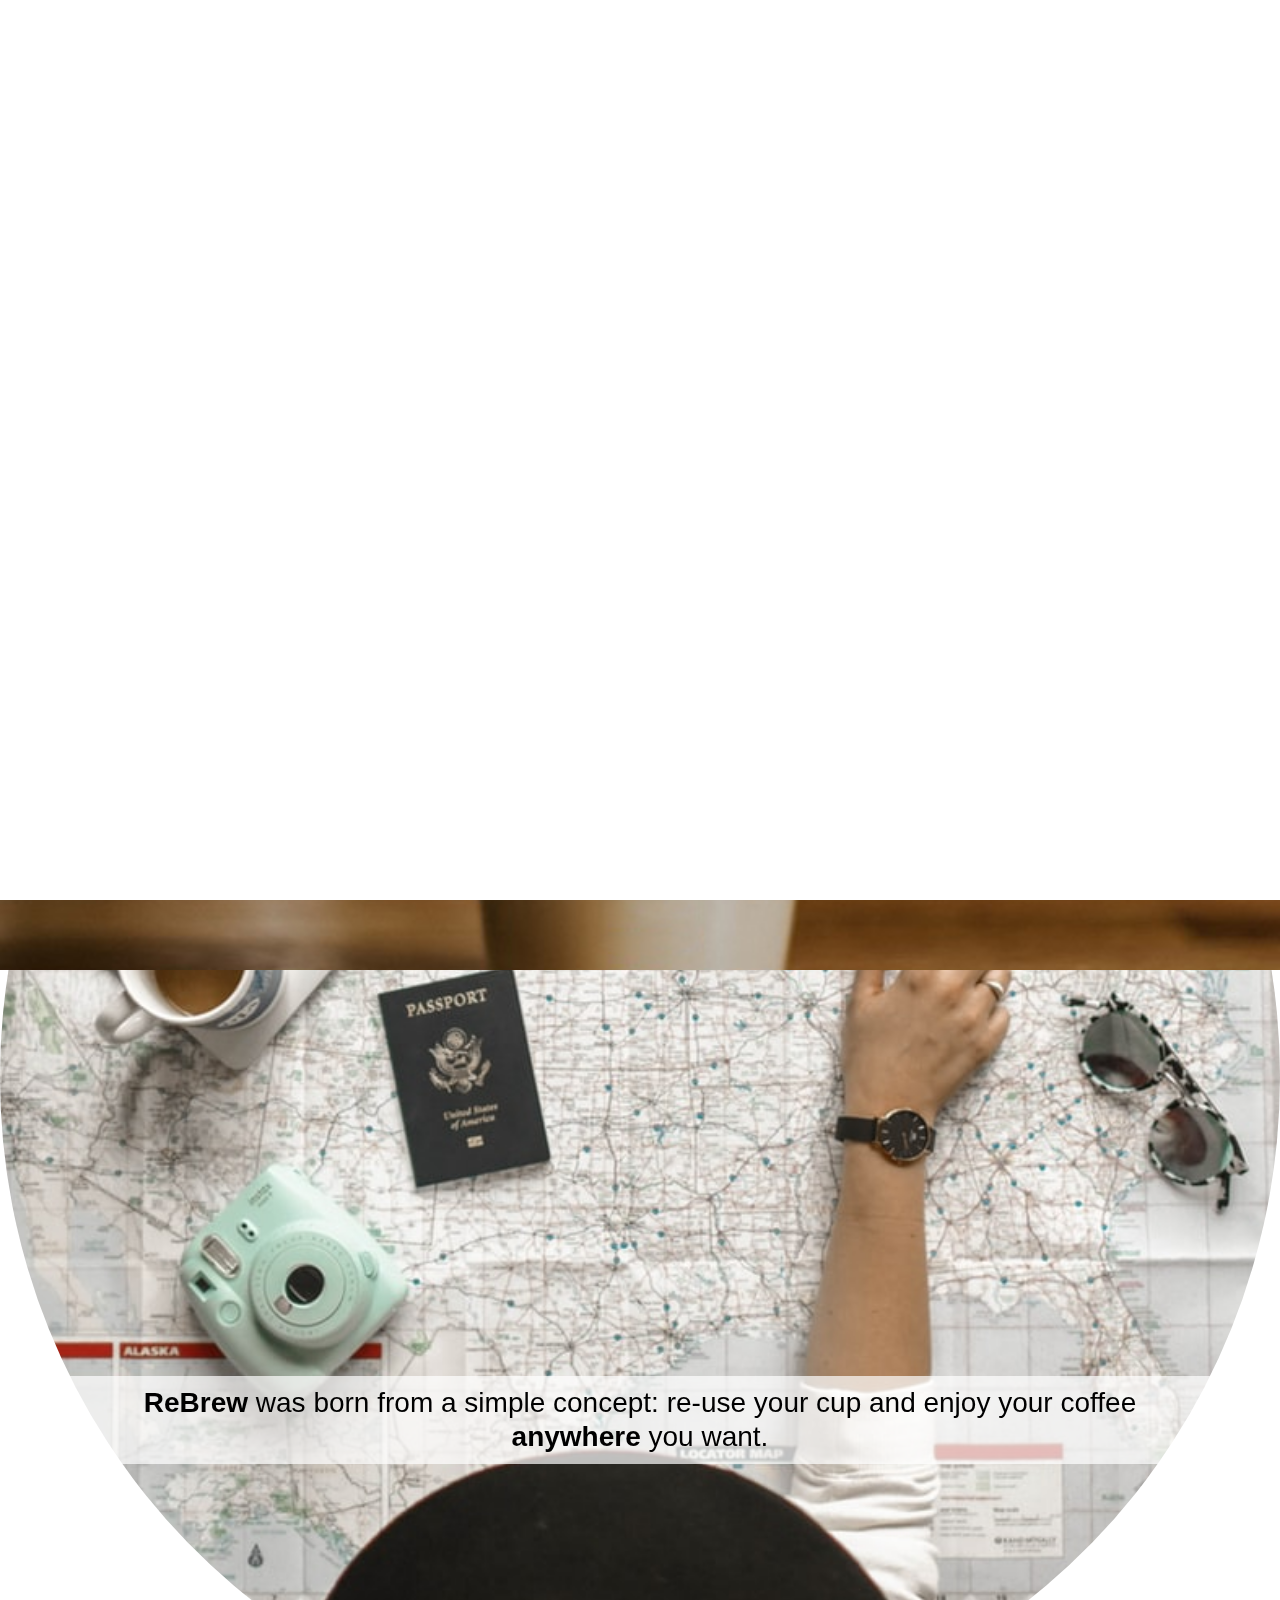
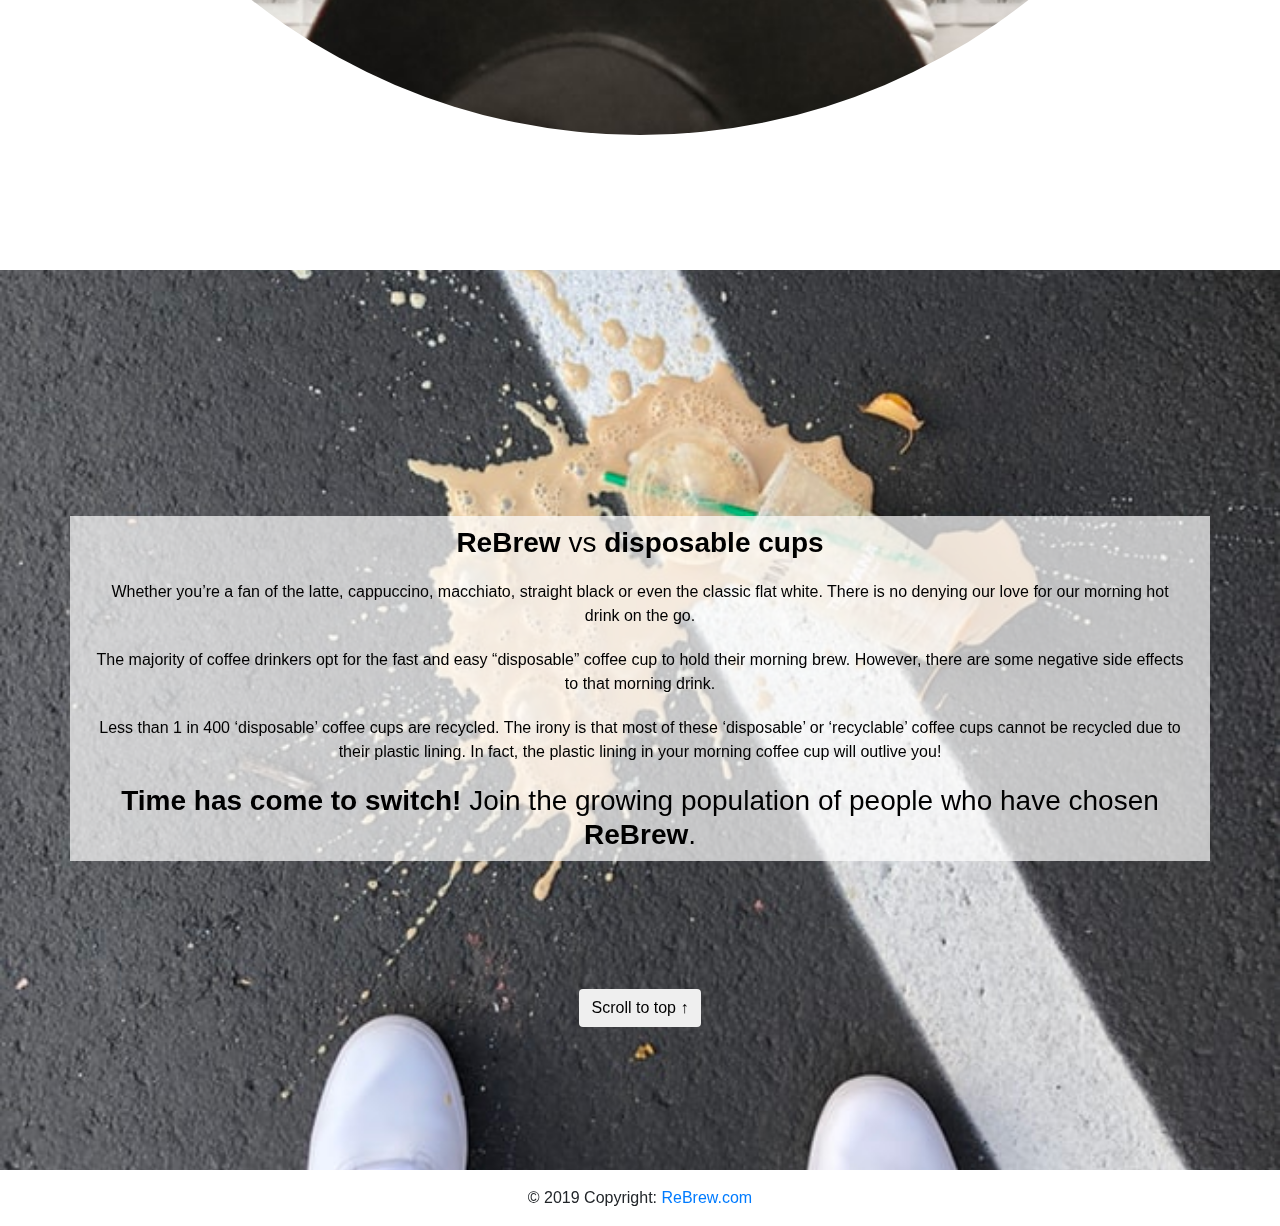
==== index.html @ c3386d27 "Indented and added descriptions of code sections" ====
<!DOCTYPE html>
<html lang="en" dir="ltr">
<head>
    <meta charset="utf-8">
    <meta http-equiv="X-UA-Compatible" content="IE=edge">
    <meta name="viewport" content="width=device-width, initial-scale=1, shrink-to-fit=no">

    <title>ReBrew - Home</title>

    <link href='css/bootstrap.css' rel='stylesheet'>
    <link rel="stylesheet" type="text/css" href="css/styles.css">
    <script src="https://code.jquery.com/jquery-3.4.1.js" integrity="sha256-WpOohJOqMqqyKL9FccASB9O0KwACQJpFTUBLTYOVvVU=" crossorigin="anonymous"></script>
</head>

<!-- ____________________________ Body ____________________________  -->
<body>

    <!-- ____________________________ Header ____________________________  -->
    <header>
    <!-- Navigation Bar -->
    <nav class="navbar navbar-expand-sm navbar-light" id="navbar">
        <img src="Images/cup-logo.png" alt="logo" id="logo">
        <a class="navbar-brand" href="#">ReBrew</a>
        <button class="navbar-toggler" type="button" data-toggle="collapse" data-target="#navbarSupportedContent" aria-controls="navbarSupportedContent" aria-expanded="false" aria-label="Toggle navigation">
            <span class="navbar-toggler-icon"></span>
        </button>

        <div class="collapse navbar-collapse" id="navbarSupportedContent">
            <ul class="navbar-nav mr-auto">
                <li class="nav-item"><a class="nav-link" href="about.html">About<span class="sr-only">(current)</span></a></li>
                <li class="nav-item"><a class="nav-link" href="browse.html">Browse<span class="sr-only">(current)</span></a></li>
                <li class="nav-item"><a class="nav-link" href="contact.html">Contact us</a></li>
            </ul>
        </div>
    </nav>
    </header>

    <!-- ____________________________ Main ____________________________  -->
    <main>
        <!-- Div 1 of home page -->
        <div class="container-fluid" id="home-section-1">
        </div>

        <!-- This allows fadeIn animation on load (it is not visible)-->
        <div id="cover">
        </div>


        <!-- Div 2 of home page with a little info -->
        <div class="container-fluid" id="home-section-2">
            <img src="Images/map.jpeg" alt="" id="travel-pic">
            <div class="container" id="text-container">
                <h3>
                  <strong>ReBrew</strong> was born from a simple concept: re-use your cup and enjoy your coffee <strong>anywhere</strong> you want.
                </h3>
            </div>
        </div>

        <!-- Div 3 home page with some text-->
        <div class="container-fluid" id="home-section-3">
            <div class="container" id="text-container">
                  <h3>
                    <strong>ReBrew</strong> vs <strong>disposable cups</strong>
                  </h3>
                  <p>
                    Whether you’re a fan of the latte, cappuccino, macchiato, straight black or even the classic flat white. There is no denying our love for our morning hot drink on the go.
                  </p>
                  <p>
                    The majority of coffee drinkers opt for the fast and easy “disposable” coffee cup to hold their morning brew. However, there are some negative side effects to that morning drink.
                  </p>
                  <p>
                    Less than 1 in 400 ‘disposable’ coffee cups are recycled. The irony is that most of these ‘disposable’ or ‘recyclable’ coffee cups cannot be recycled due to their plastic lining. In fact, the plastic lining in your morning coffee cup will outlive you!
                  </p>
                  <h3>
                    <strong>Time has come to switch! </strong> Join the growing population of people who have chosen <strong>ReBrew</strong>.
                  </h3>
            </div>
            <!-- Scroll to top button -->
            <a href="#" class="scroll-to"><button type="button" class="btn">Scroll to top ↑</button></a>
        </div>

    </main>

    <!-- ____________________________ Footer ____________________________  -->
    <footer class="page-footer font-small" id="footer">
        <div class="footer-copyright text-center py-3">
            © 2019 Copyright:
            <a href="#"> ReBrew.com</a>
        </div>
    </footer>

    <script src="https://cdnjs.cloudflare.com/ajax/libs/popper.js/1.14.7/umd/popper.min.js" integrity="sha384-UO2eT0CpHqdSJQ6hJty5KVphtPhzWj9WO1clHTMGa3JDZwrnQq4sF86dIHNDz0W1" crossorigin="anonymous"></script>
    <script src="https://stackpath.bootstrapcdn.com/bootstrap/4.3.1/js/bootstrap.min.js" integrity="sha384-JjSmVgyd0p3pXB1rRibZUAYoIIy6OrQ6VrjIEaFf/nJGzIxFDsf4x0xIM+B07jRM" crossorigin="anonymous"></script>
    <script src="javascript/scripts.js"></script>
</body>
</html>
---- css/styles.css ----
/*  -----------------   Main containers   ----------------- */

html,
body,  {
        min-height: 100%;
        min-width: 100%;
        margin: 0;
}
header {
        max-height: 100%;
        width: 100%;
        margin: 0;
}
div {
        position: relative;
        height: 100%;
        width: 100%;
}
.container-fluid {
        min-height: 100vh;
        max-height: 100vh;
        margin: 0;
        padding: 0;
        text-align: center;
}

/*  -----------------   Text and images (general styling)   ----------------- */
h1 {
        text-align: center;
        padding: 100px;
        color: #8c5606;
        font-weight: bold;
}
h3{
        position: relative;
        text-align: center;
        bottom: auto;
        margin: 10px;
}
p {
        position: relative;
        margin: 10px;
}
img {
        display: flex;
        margin-left: auto;
        margin-right: auto;
        padding: 0px;
        border-radius: 0px;
}

/*  -----------------       Navbar        ----------------- */
#navbar {
        background: transparent !important;
        border: none;
        font-weight: bold;
        font-size: 20px;
}
/* Logo in navbar */
#logo {
        max-width: 50px;
        position: center;
}
/* Text in navbar */
#navbarSupportedContent {
        opacity: 100% !important;
        color: black;
        text-align: left !important;
}

/*  -----------------   Footer           ----------------- */
#footer {
        text-align: center;
        background-color: white;
        position: relative;
        margin: auto;
        top: auto;
}
/* Text in footer */
#Copyright {
        background-color: white;
        color: black;
        position: relative;
}
/*  -----------------   Home page specific styling (index.html)   ----------------- */
#home-section-1 {
        background-image: url("../Images/coffee-cup-color-bg.jpg");
        background-color: #f5f1eb;
        height: 100%;
        background-position: center;
        background-repeat: no-repeat;
        background-size: cover;
}
/* Cover to allow fadeIn animation on page load */
#cover {
        position: fixed;
        background-color: white;
        bottom: 0;
        right: 0;
        width: 100%;
        height: 100%;
}
#home-section-2 {
        display: flex;
        justify-content: center;
        align-items: center;
        overflow: hidden;
        position: relative !important;
}
#travel-pic {
        min-width: 100%;
        min-height: 100%;
        height: auto;
        position: absolute;
        bottom: 15%;
        left: 50%;
        right: 50%;
        left: -100px;
        right: -100px;
        border-radius: 50%;
        /* opacity: 60%; */
        flex-shrink: 0;
}
#home-section-3 {
        background-image: url("../Images/spill.jpeg");
        background-color: #4a4646;
        height: 100%;
        background-position: center;
        background-repeat: no-repeat;
        background-size: cover;
        color: black;
        position: relative;
        display: flex;
        flex-direction: column;
        flex-wrap: wrap;
        justify-content: center;
        text-align: center;
        vertical-align: center;
}
#text-container {
        background: rgba(255, 255, 255, 0.7);
        position: relative;
        top: auto;
        left: auto;
        align-items: center;
        vertical-align: middle;
        color: black;
        overflow: visible;
        display: flex;
        flex-direction: column;
        justify-content: center;
        text-align: center;
        vertical-align: center;
}
/* Scroll button styling  */
.btn {
        left: auto;
        right: auto;
        top: auto;
        bottom: auto;
        position: relative;
        margin: 10%
}

/*  -----------------   About page specific styling (about.html)   ----------------- */
/* About page grid */
#about-grid {
        text-align: center;
        margin: auto;
        padding: 20px;
        display: inline-block;
        vertical-align: middle;
}
/* Embedded footprint calculator */
#calculator {
        margin: auto;
        align-content: center;
        max-width: 250px;
}
/*  -----------------   Browse page specific styling (browse.html)   ----------------- */




/*  -----------------   Contact page specific styling (contact.html)   ----------------- */
/* Embedded google map  */
#map {
        text-align: center;
        padding: 10px;
        max-width: 1vw;
}
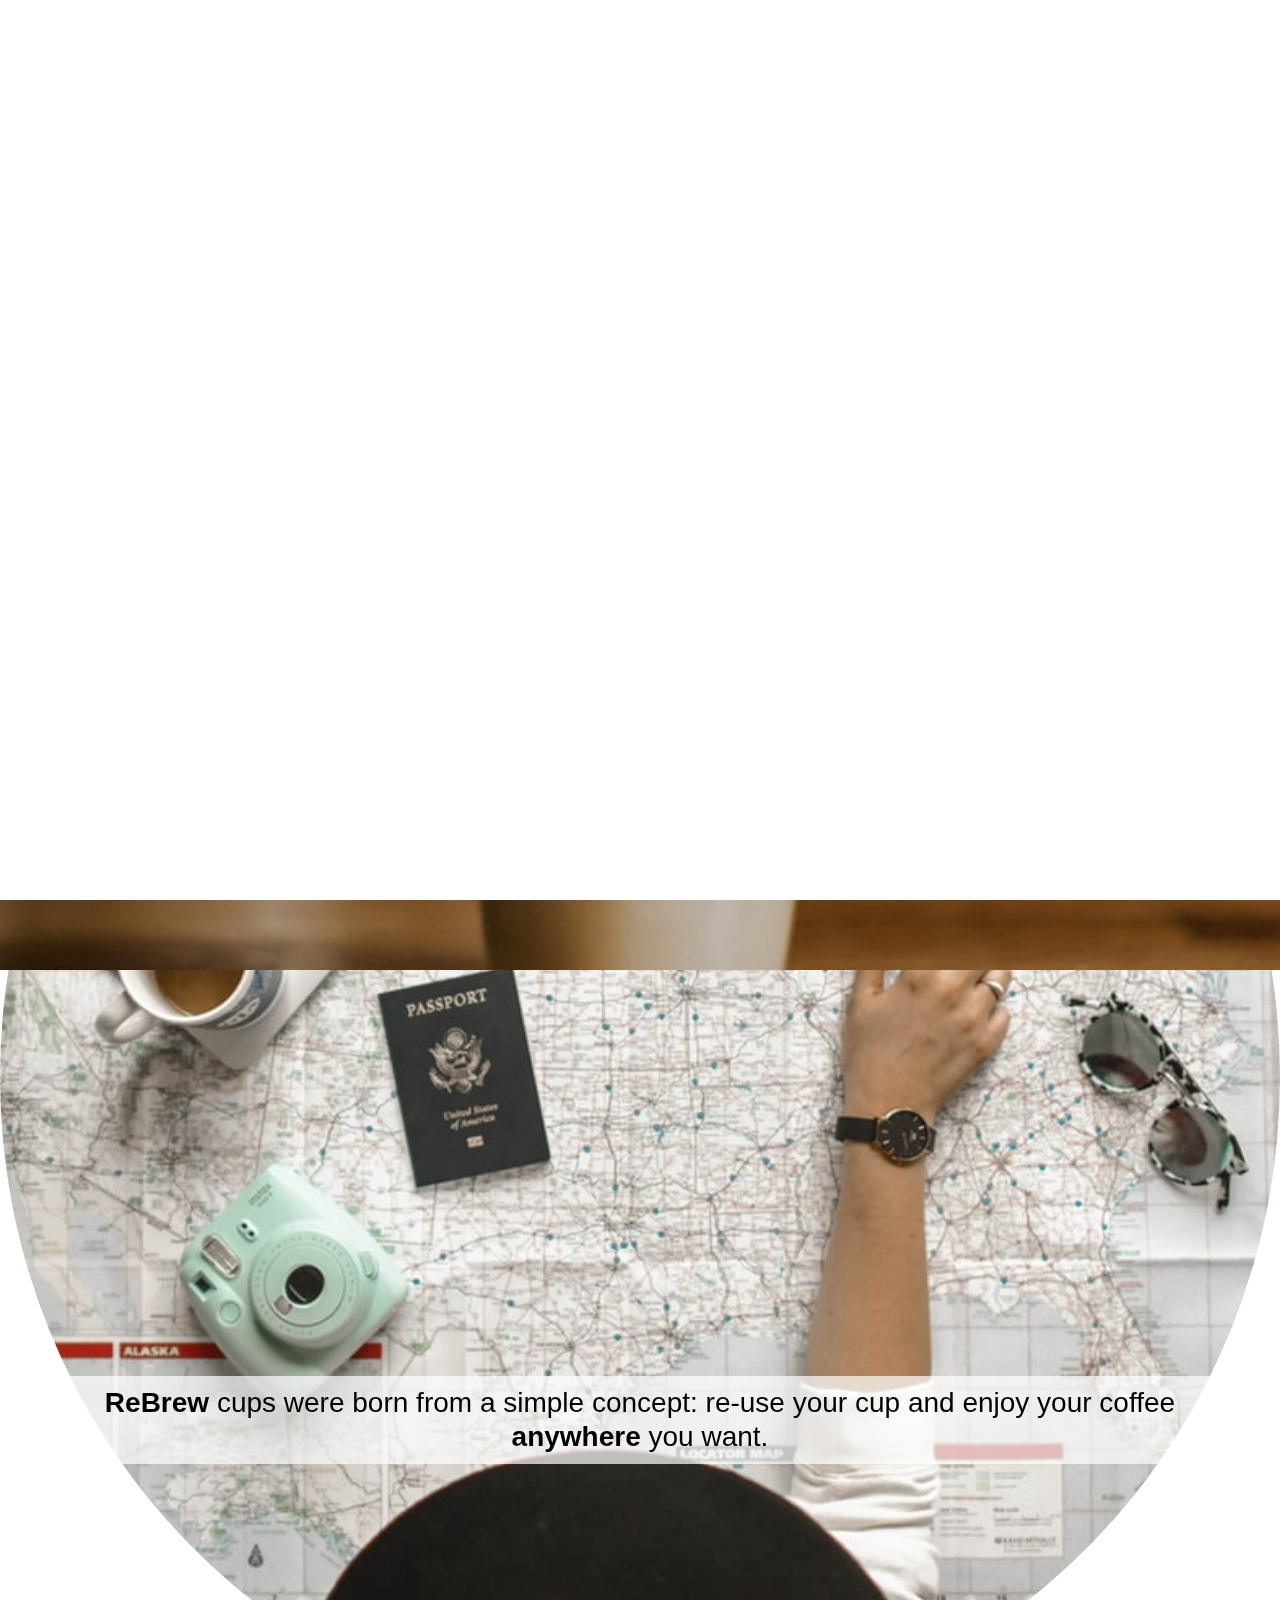
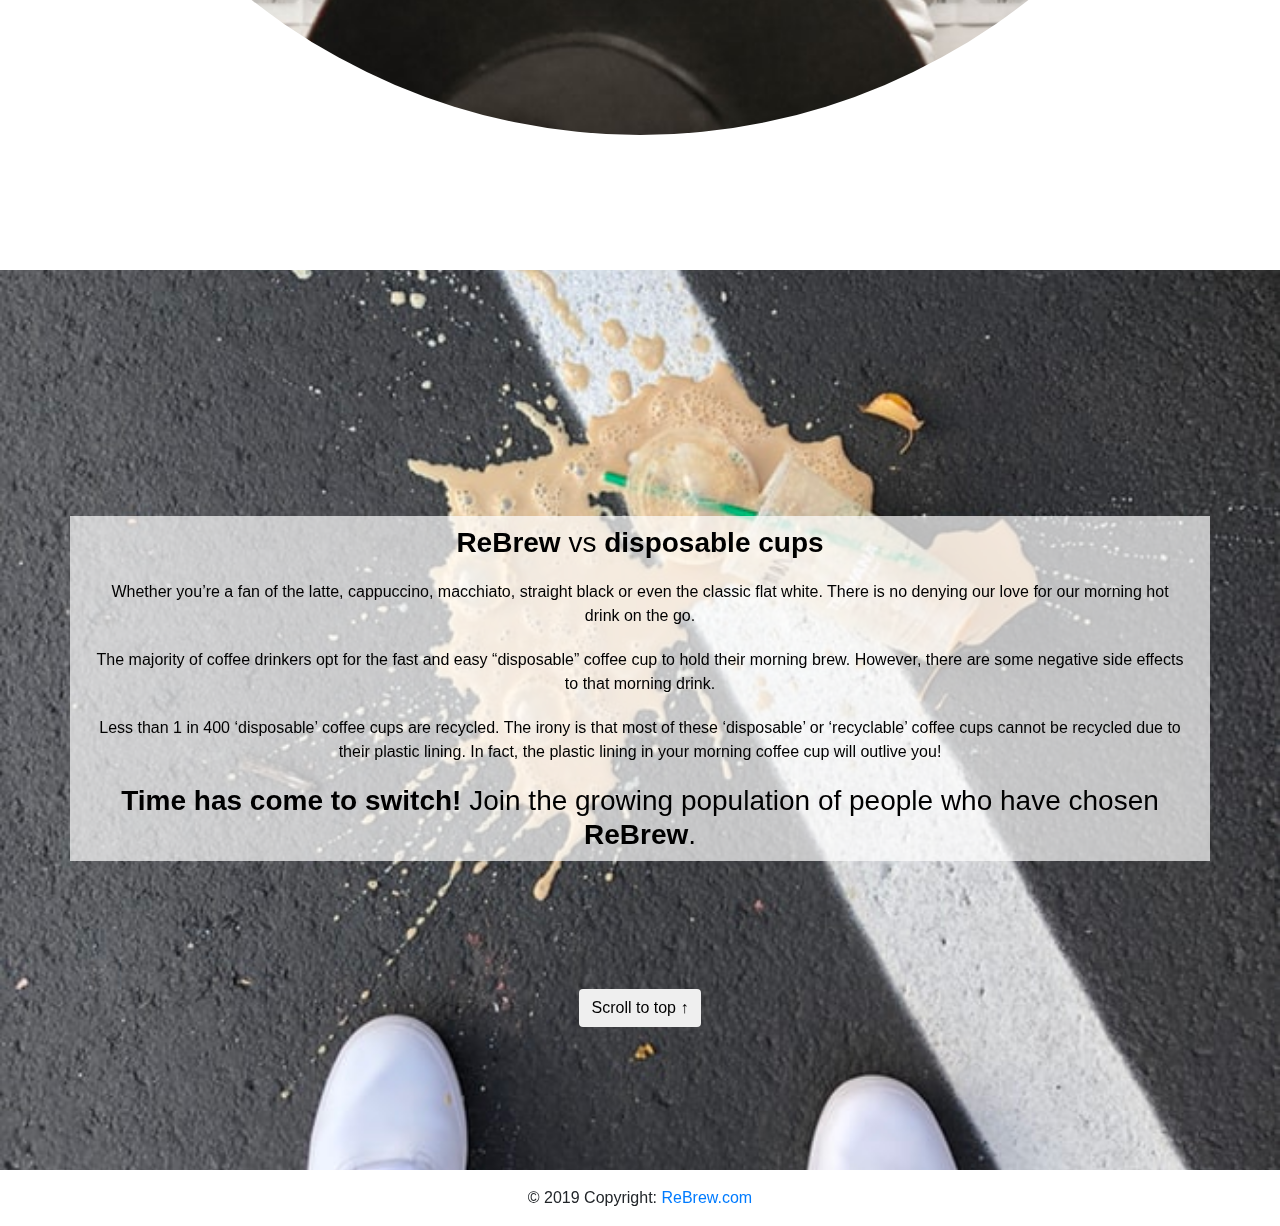
==== commit 16ac8f38: "About page" ====
--- a/index.html
+++ b/index.html
@@ -51,7 +51,7 @@
             <img src="Images/map.jpeg" alt="" id="travel-pic">
             <div class="container" id="text-container">
                 <h3>
-                  <strong>ReBrew</strong> was born from a simple concept: re-use your cup and enjoy your coffee <strong>anywhere</strong> you want.
+                  <strong>ReBrew</strong> cups were born from a simple concept: re-use your cup and enjoy your coffee <strong>anywhere</strong> you want.
                 </h3>
             </div>
         </div>
--- a/css/styles.css
+++ b/css/styles.css
@@ -73,8 +73,8 @@
         text-align: center;
         background-color: white;
         position: relative;
-        margin: auto;
         top: auto;
+        bottom: 0%;
 }
 /* Text in footer */
 #Copyright {
@@ -118,7 +118,6 @@
         left: -100px;
         right: -100px;
         border-radius: 50%;
-        /* opacity: 60%; */
         flex-shrink: 0;
 }
 #home-section-3 {
@@ -171,11 +170,21 @@
         display: inline-block;
         vertical-align: middle;
 }
+.row {
+        height: 300px;
+        position: relative;
+}
+
+#ruler, #leaf, #cup {
+        border-radius: 50%;
+        width: 70%;
+}
+
 /* Embedded footprint calculator */
 #calculator {
         margin: auto;
         align-content: center;
-        max-width: 250px;
+        position:inherit;
 }
 /*  -----------------   Browse page specific styling (browse.html)   ----------------- */
 
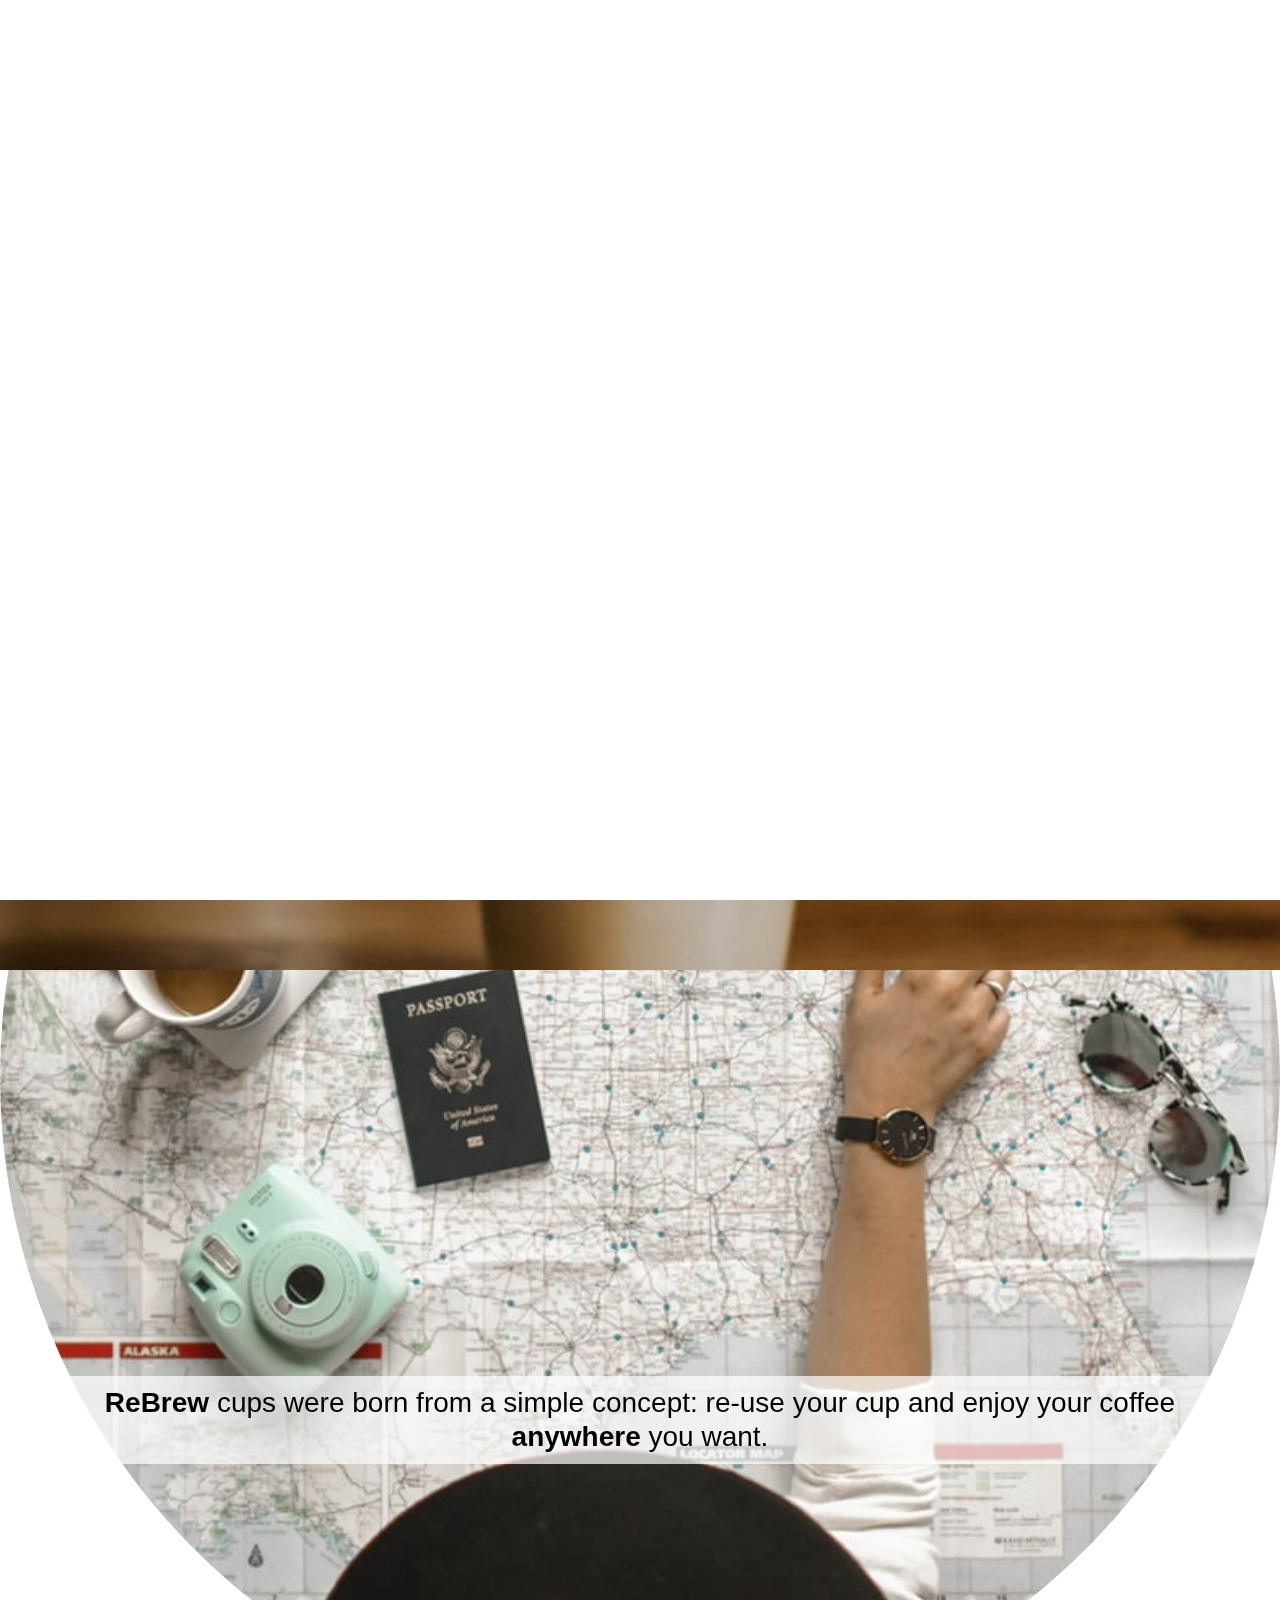
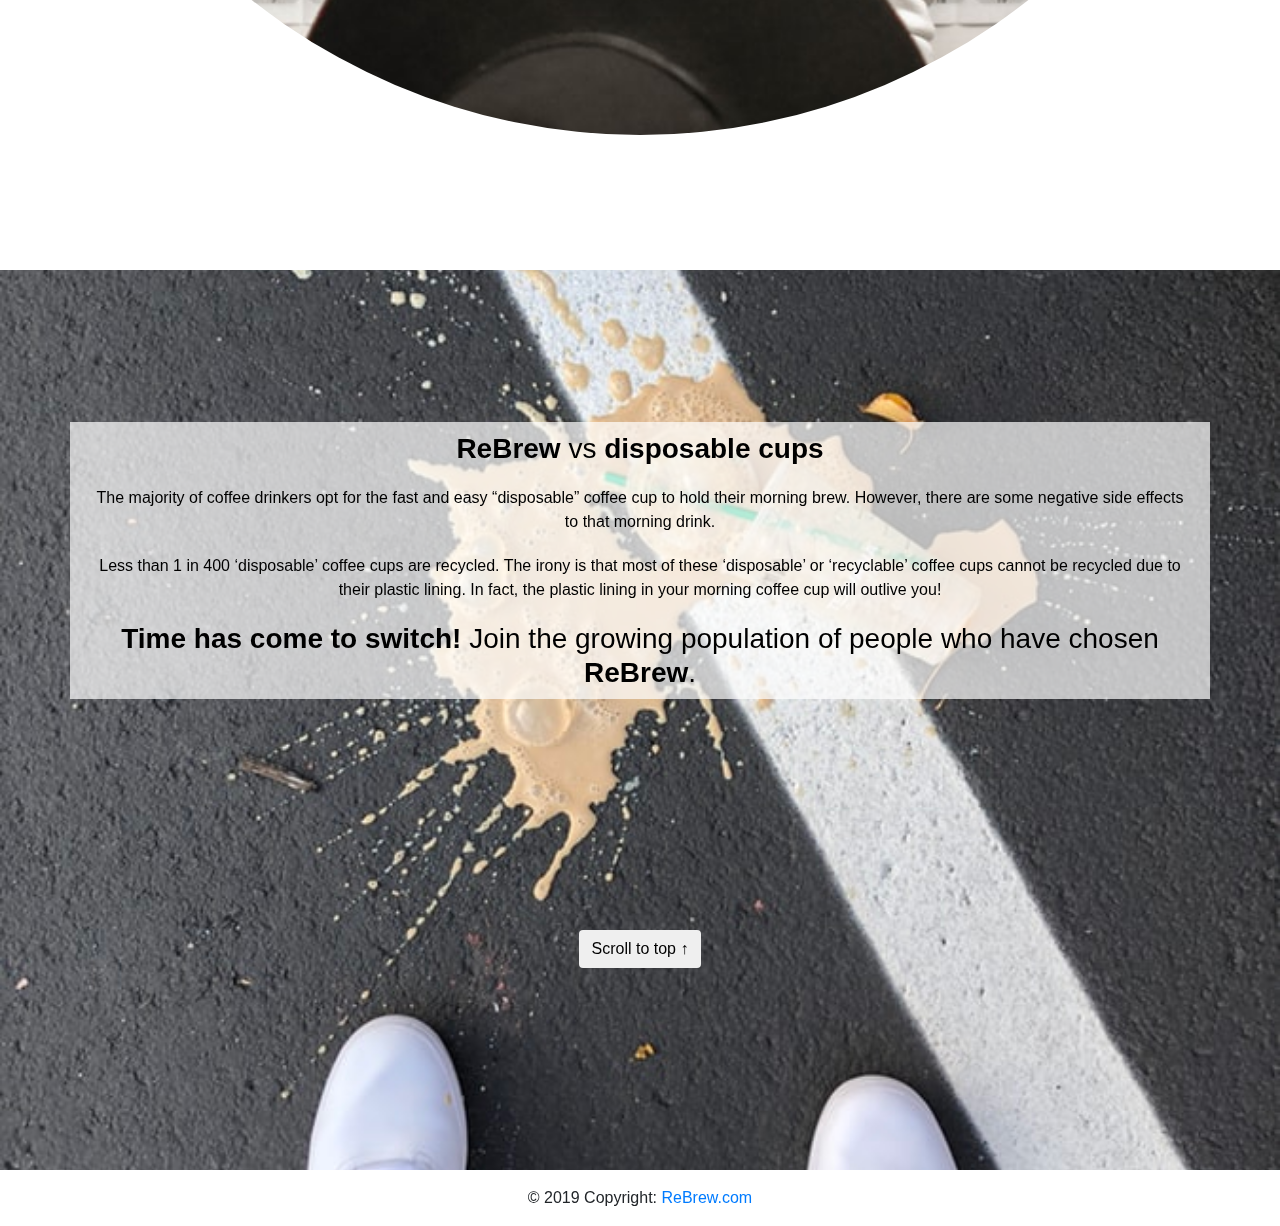
==== commit 9c2a692b: "Adjusted iframe footprint calculator position and size" ====
--- a/index.html
+++ b/index.html
@@ -62,9 +62,9 @@
                   <h3>
                     <strong>ReBrew</strong> vs <strong>disposable cups</strong>
                   </h3>
-                  <p>
+                  <!-- <p>
                     Whether you’re a fan of the latte, cappuccino, macchiato, straight black or even the classic flat white. There is no denying our love for our morning hot drink on the go.
-                  </p>
+                  </p> -->
                   <p>
                     The majority of coffee drinkers opt for the fast and easy “disposable” coffee cup to hold their morning brew. However, there are some negative side effects to that morning drink.
                   </p>
--- a/css/styles.css
+++ b/css/styles.css
@@ -152,7 +152,7 @@
         vertical-align: center;
 }
 /* Scroll button styling  */
-.btn {
+.scroll-to, .btn {
         left: auto;
         right: auto;
         top: auto;
@@ -162,29 +162,48 @@
 }
 
 /*  -----------------   About page specific styling (about.html)   ----------------- */
-/* About page grid */
-#about-grid {
-        text-align: center;
-        margin: auto;
-        padding: 20px;
-        display: inline-block;
+/* About page flexbox styling */
+@import "compass/css3";
+
+.flex-container {
+        margin: 0;
+        padding: 0;
+        list-style: none;
+        display: flex;
+        flex-direction: row;
+        flex-wrap: wrap;
+        justify-content: space-around;
+        align-items: center;
+}
+#row2 {
+        flex-wrap: wrap-reverse !important;
+}
+.flex-item {
+        list-style: none;
+        background: none;
+        padding: 10px;
+        margin: 5px;
+        flex-basis: 500px;
+        line-height: 30px;
+        text-align: center;
         vertical-align: middle;
-}
-.row {
-        height: 300px;
-        position: relative;
-}
-
+        align-items: center;
+
+}
+/*    Images styling    */
 #ruler, #leaf, #cup {
         border-radius: 50%;
-        width: 70%;
+        width: 100%;
 }
 
 /* Embedded footprint calculator */
 #calculator {
-        margin: auto;
-        align-content: center;
-        position:inherit;
+        margin: 0;
+        margin-top: 15px;
+        padding: 0;
+        align-items: center;
+        overflow: scroll;
+
 }
 /*  -----------------   Browse page specific styling (browse.html)   ----------------- */
 
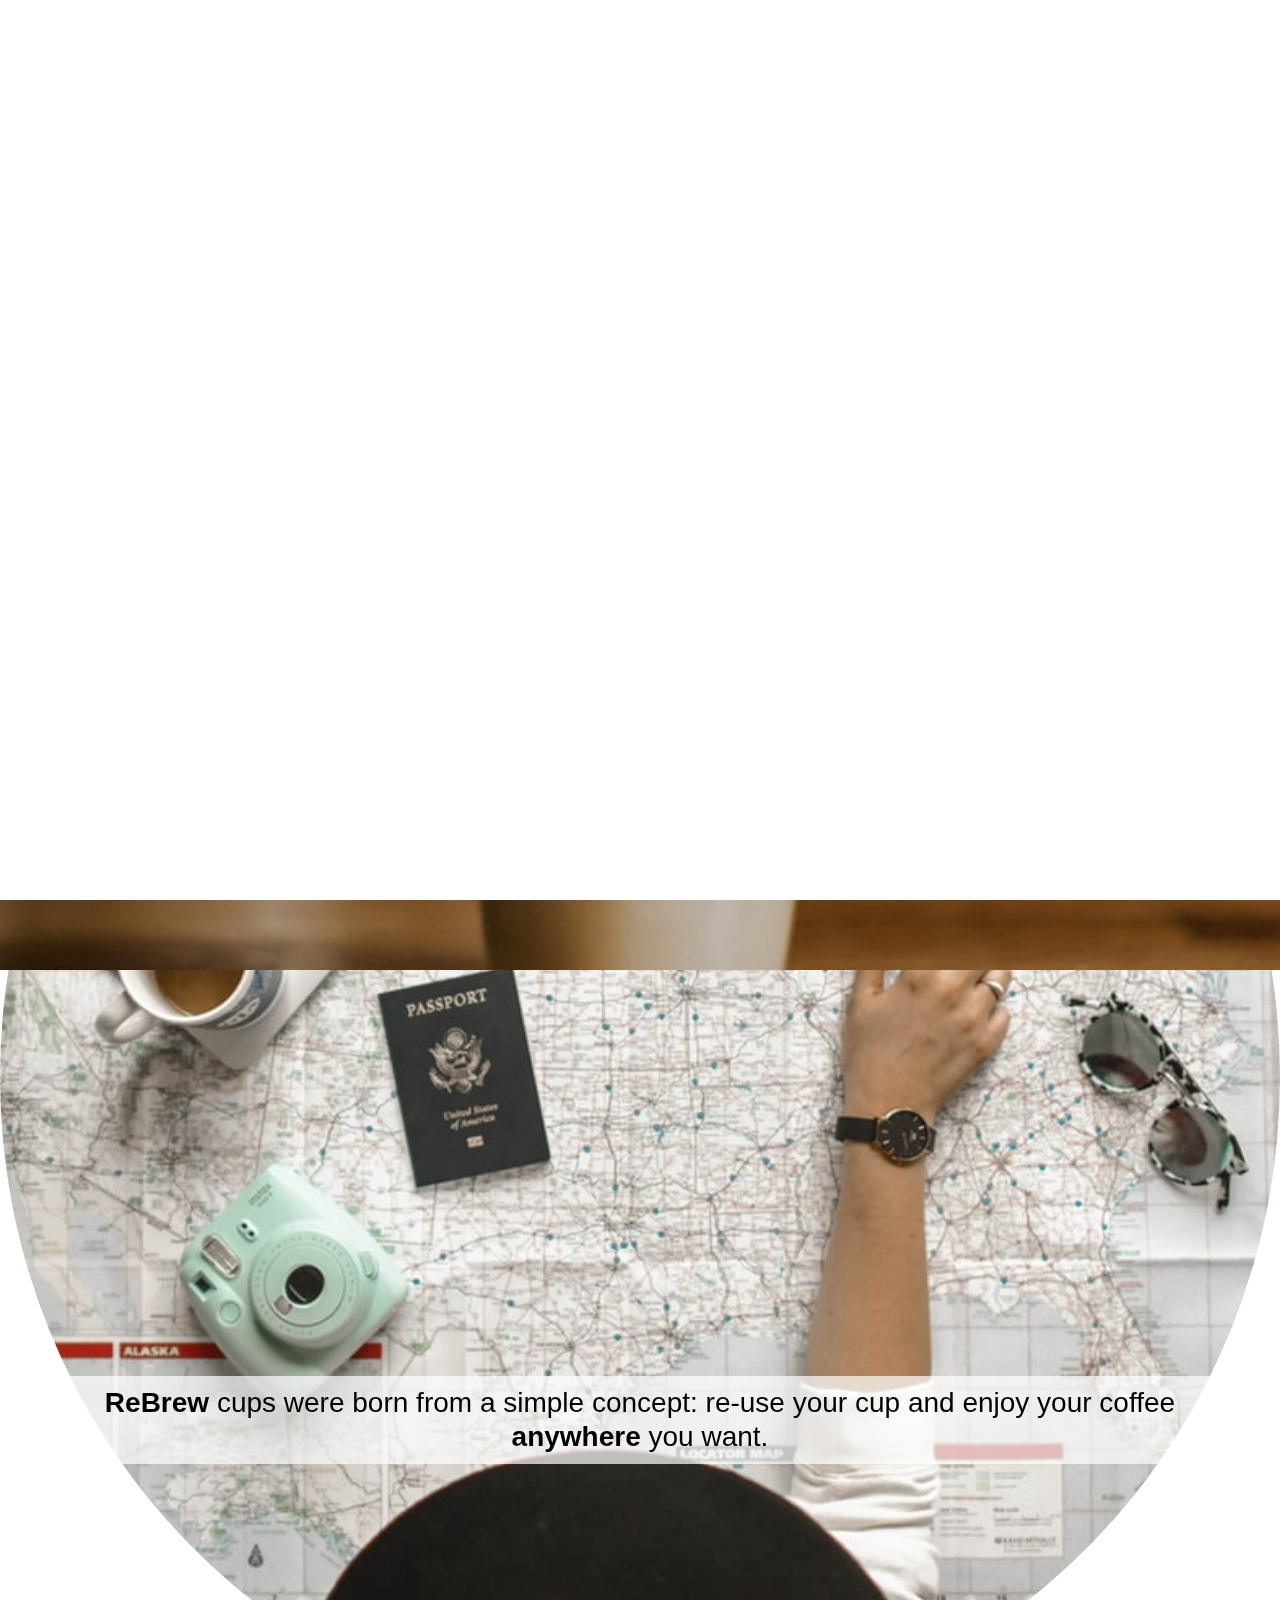
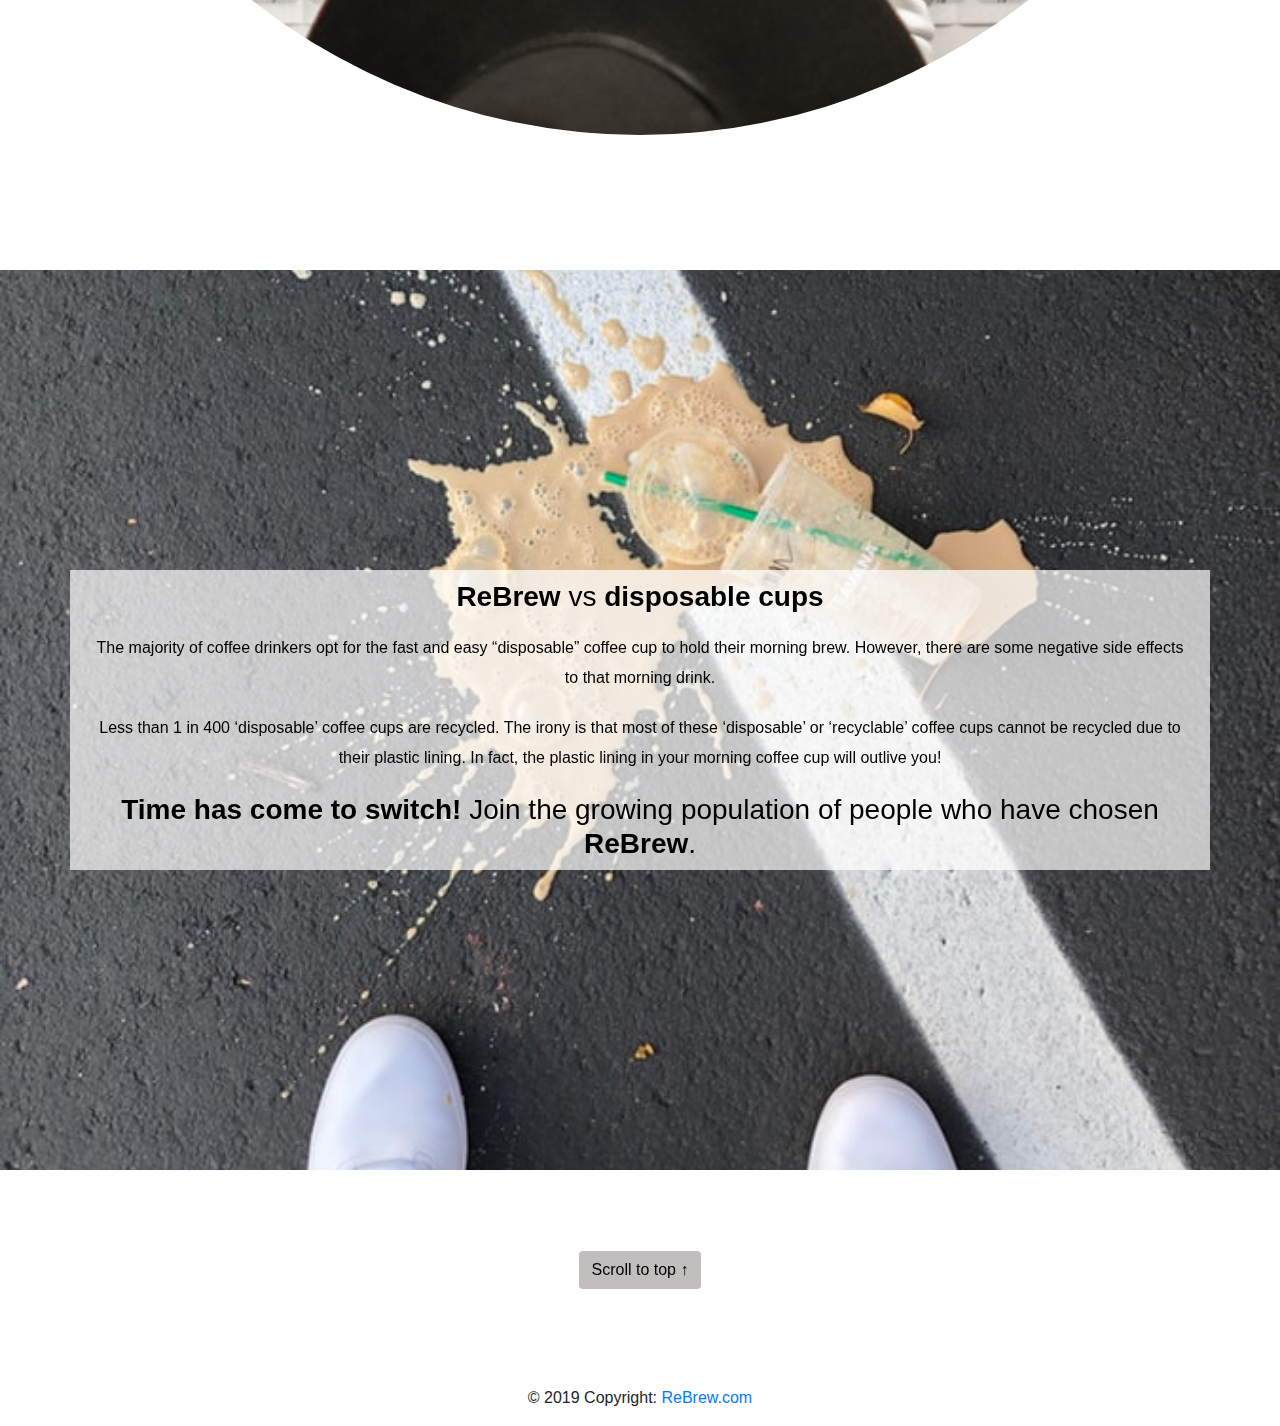
==== commit ef5e41ca: "Added link to index.html in navbar logo, styled scroll-to-top button and slowed speed" ====
--- a/index.html
+++ b/index.html
@@ -19,7 +19,7 @@
     <header>
     <!-- Navigation Bar -->
     <nav class="navbar navbar-expand-sm navbar-light" id="navbar">
-        <img src="Images/cup-logo.png" alt="logo" id="logo">
+        <a href= "index.html"><img src="Images/cup-logo.png" alt="logo" id="logo"></a>
         <a class="navbar-brand" href="#">ReBrew</a>
         <button class="navbar-toggler" type="button" data-toggle="collapse" data-target="#navbarSupportedContent" aria-controls="navbarSupportedContent" aria-expanded="false" aria-label="Toggle navigation">
             <span class="navbar-toggler-icon"></span>
@@ -75,7 +75,9 @@
                     <strong>Time has come to switch! </strong> Join the growing population of people who have chosen <strong>ReBrew</strong>.
                   </h3>
             </div>
-            <!-- Scroll to top button -->
+        </div>
+        <!--   Scroll to top button   -->
+        <div class="container" id="btn-container">
             <a href="#" class="scroll-to"><button type="button" class="btn">Scroll to top ↑</button></a>
         </div>
 
--- a/css/styles.css
+++ b/css/styles.css
@@ -24,7 +24,7 @@
         text-align: center;
 }
 
-/*  -----------------   Text and images (general styling)   ----------------- */
+/*  -------------   Text and images (general styling)   -------------- */
 h1 {
         text-align: center;
         padding: 100px;
@@ -51,21 +51,13 @@
 
 /*  -----------------       Navbar        ----------------- */
 #navbar {
-        background: transparent !important;
-        border: none;
-        font-weight: bold;
-        font-size: 20px;
+          border: none;
+          font-weight: bold;
+          font-size: 20px;
 }
 /* Logo in navbar */
 #logo {
-        max-width: 50px;
-        position: center;
-}
-/* Text in navbar */
-#navbarSupportedContent {
-        opacity: 100% !important;
-        color: black;
-        text-align: left !important;
+          max-width: 50px;
 }
 
 /*  -----------------   Footer           ----------------- */
@@ -82,7 +74,8 @@
         color: black;
         position: relative;
 }
-/*  -----------------   Home page specific styling (index.html)   ----------------- */
+
+/*  --------------   Home page specific styling (index.html)   ----------- */
 #home-section-1 {
         background-image: url("../Images/coffee-cup-color-bg.jpg");
         background-color: #f5f1eb;
@@ -150,23 +143,26 @@
         justify-content: center;
         text-align: center;
         vertical-align: center;
-}
-/* Scroll button styling  */
-.scroll-to, .btn {
-        left: auto;
-        right: auto;
-        top: auto;
-        bottom: auto;
-        position: relative;
-        margin: 10%
-}
-
-/*  -----------------   About page specific styling (about.html)   ----------------- */
-/* About page flexbox styling */
-@import "compass/css3";
-
+        line-height: 30px;
+}
+/*        Scroll to top button styling and speed      */
+#btn-container {
+        display: flex;
+        align-items: center;
+        justify-content: center;
+        height: 200px !important;
+        overflow: scroll;
+}
+.btn {
+        background: #c2bebe;
+}
+html {
+        scroll-behavior: smooth;
+}
+/*  ------------  About page specific styling (about.html) ------------- */
 .flex-container {
         margin: 0;
+        margin-bottom: 80px;
         padding: 0;
         list-style: none;
         display: flex;
@@ -181,8 +177,6 @@
 .flex-item {
         list-style: none;
         background: none;
-        padding: 10px;
-        margin: 5px;
         flex-basis: 500px;
         line-height: 30px;
         text-align: center;
@@ -202,7 +196,7 @@
         margin-top: 15px;
         padding: 0;
         align-items: center;
-        overflow: scroll;
+        overflow: scroll !important;
 
 }
 /*  -----------------   Browse page specific styling (browse.html)   ----------------- */
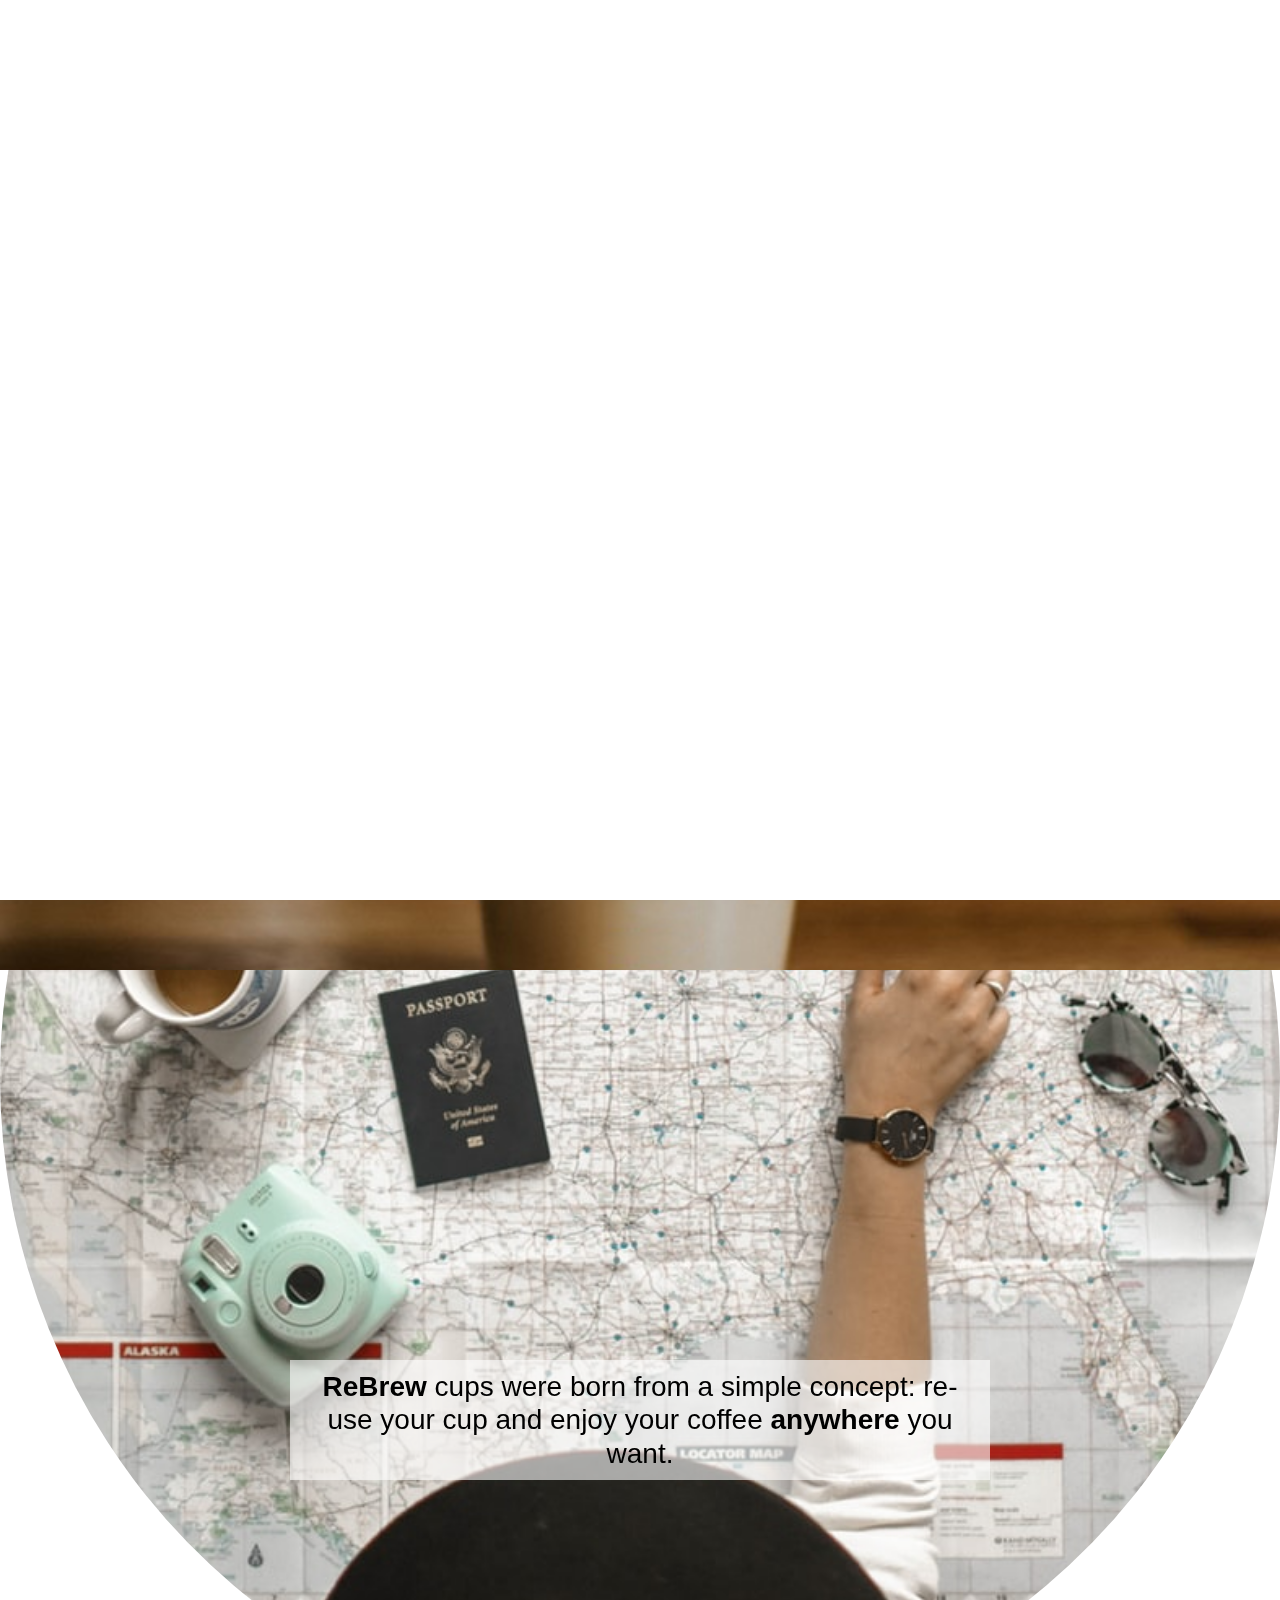
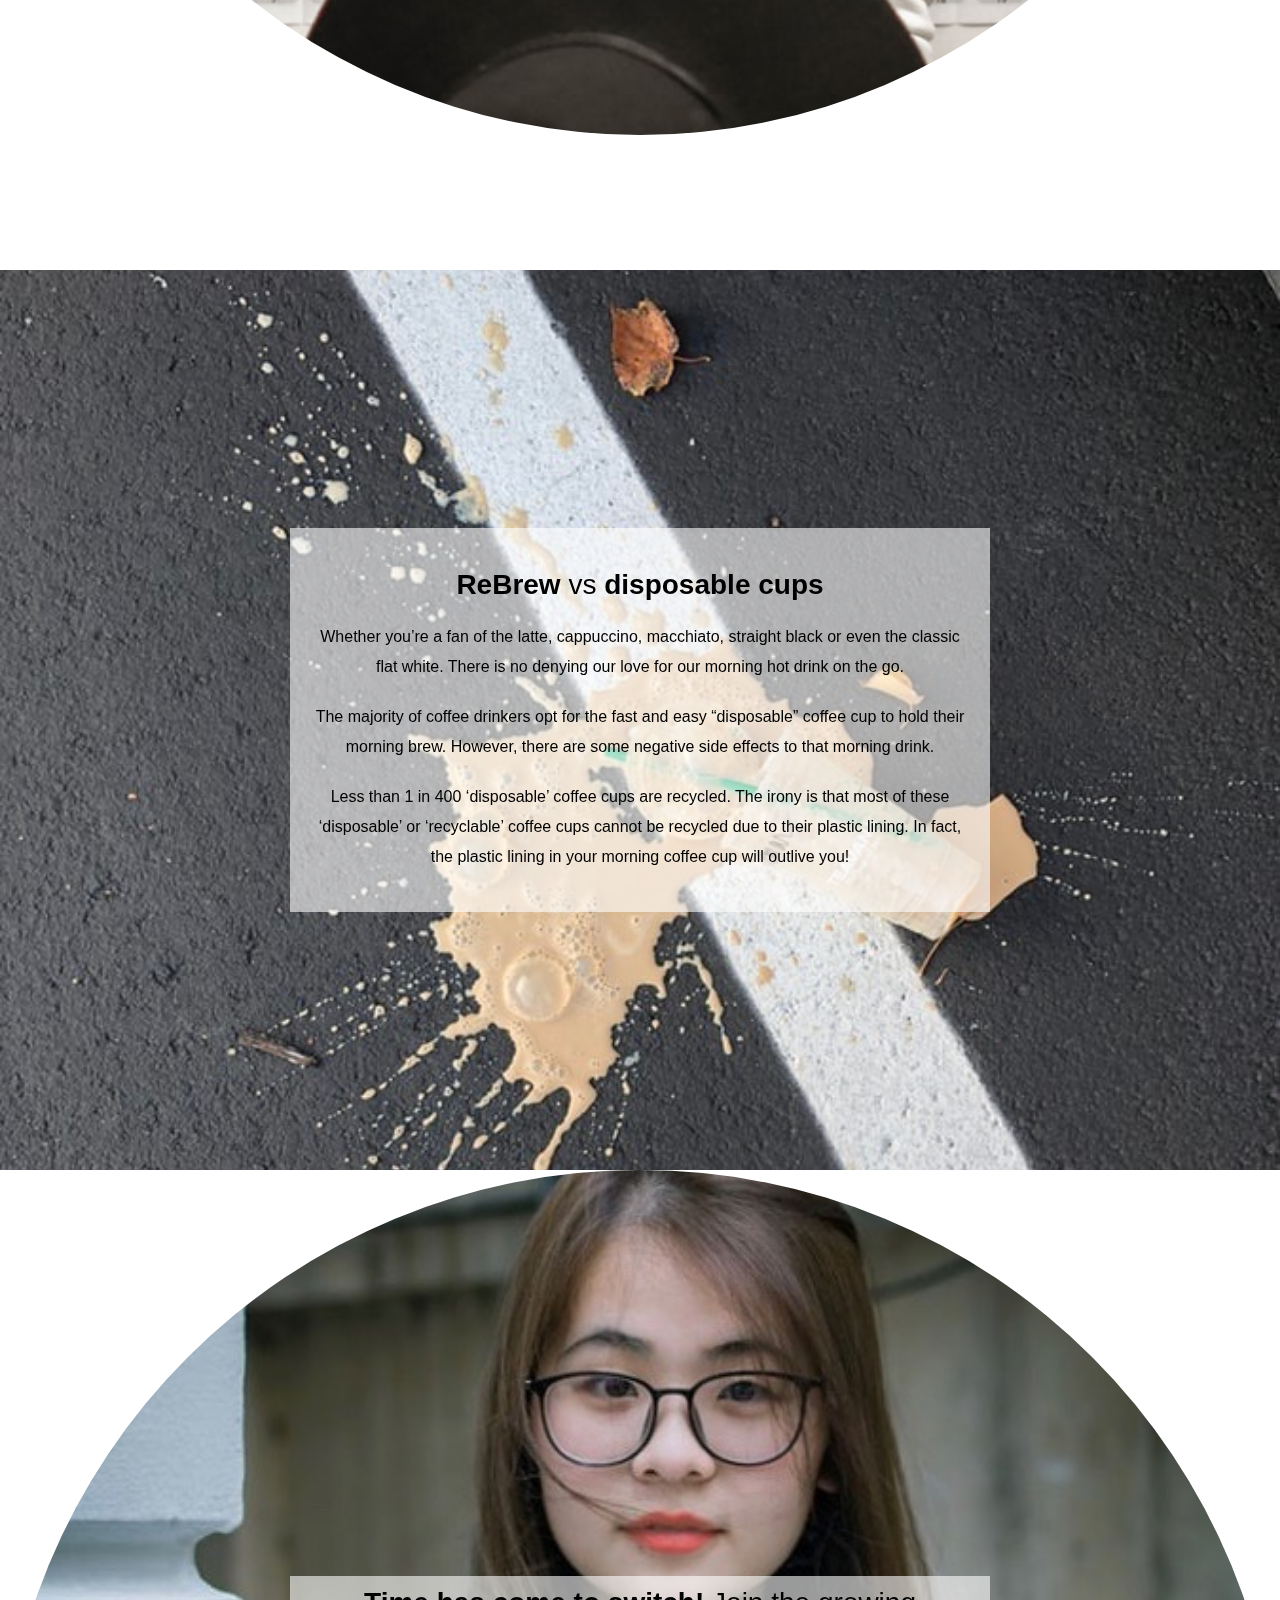
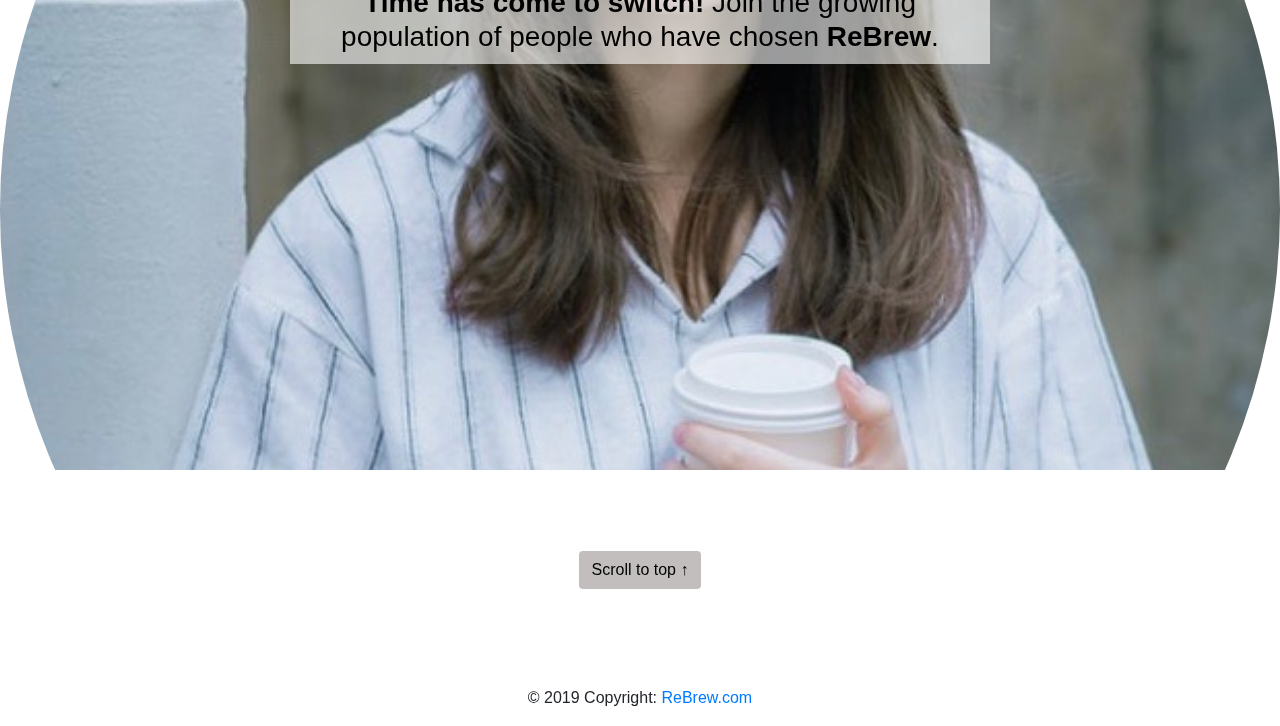
==== commit 50a00c0c: "Added one section to home and about pages." ====
--- a/index.html
+++ b/index.html
@@ -59,23 +59,32 @@
         <!-- Div 3 home page with some text-->
         <div class="container-fluid" id="home-section-3">
             <div class="container" id="text-container">
+                  <br>
                   <h3>
                     <strong>ReBrew</strong> vs <strong>disposable cups</strong>
                   </h3>
-                  <!-- <p>
+                  <p>
                     Whether you’re a fan of the latte, cappuccino, macchiato, straight black or even the classic flat white. There is no denying our love for our morning hot drink on the go.
-                  </p> -->
+                  </p>
                   <p>
                     The majority of coffee drinkers opt for the fast and easy “disposable” coffee cup to hold their morning brew. However, there are some negative side effects to that morning drink.
                   </p>
                   <p>
                     Less than 1 in 400 ‘disposable’ coffee cups are recycled. The irony is that most of these ‘disposable’ or ‘recyclable’ coffee cups cannot be recycled due to their plastic lining. In fact, the plastic lining in your morning coffee cup will outlive you!
-                  </p>
-                  <h3>
-                    <strong>Time has come to switch! </strong> Join the growing population of people who have chosen <strong>ReBrew</strong>.
-                  </h3>
+                  </p><br>
             </div>
         </div>
+
+        <!-- Div 4 home page with more text  -->
+        <div class="container-fluid" id="home-section-4">
+        <img src="Images/girl-holding-cup.jpg" alt="" id="girl">
+            <div class="container" id="text-container">
+                <h3>
+                  <strong>Time has come to switch! </strong> Join the growing population of people who have chosen <strong>ReBrew</strong>.
+                </h3>
+            </div>
+        </div>
+
         <!--   Scroll to top button   -->
         <div class="container" id="btn-container">
             <a href="#" class="scroll-to"><button type="button" class="btn">Scroll to top ↑</button></a>
--- a/css/styles.css
+++ b/css/styles.css
@@ -36,6 +36,12 @@
         text-align: center;
         bottom: auto;
         margin: 10px;
+}
+h4 {
+        max-width: 400px;
+        min-width: auto;
+        margin-top: 20px;
+        text-shadow: -1px 0 grey, 0 1px grey, 1px 0 grey, 0 -1px grey;
 }
 p {
         position: relative;
@@ -64,9 +70,7 @@
 #footer {
         text-align: center;
         background-color: white;
-        position: relative;
-        top: auto;
-        bottom: 0%;
+        margin-bottom: 0;
 }
 /* Text in footer */
 #Copyright {
@@ -100,7 +104,7 @@
         overflow: hidden;
         position: relative !important;
 }
-#travel-pic {
+#travel-pic, #girl {
         min-width: 100%;
         min-height: 100%;
         height: auto;
@@ -113,6 +117,9 @@
         border-radius: 50%;
         flex-shrink: 0;
 }
+#girl {
+        top: 0 !important;
+}
 #home-section-3 {
         background-image: url("../Images/spill.jpeg");
         background-color: #4a4646;
@@ -121,7 +128,6 @@
         background-repeat: no-repeat;
         background-size: cover;
         color: black;
-        position: relative;
         display: flex;
         flex-direction: column;
         flex-wrap: wrap;
@@ -130,20 +136,28 @@
         vertical-align: center;
 }
 #text-container {
-        background: rgba(255, 255, 255, 0.7);
-        position: relative;
+        background: rgba(255, 255, 255, 0.6);
         top: auto;
         left: auto;
+        max-width: 700px;
+        min-width: auto;
         align-items: center;
         vertical-align: middle;
         color: black;
-        overflow: visible;
+        overflow: scroll;
         display: flex;
         flex-direction: column;
         justify-content: center;
         text-align: center;
         vertical-align: center;
         line-height: 30px;
+}
+#home-section-4 {
+        display: flex;
+        justify-content: center;
+        align-items: center;
+        overflow: hidden;
+        position: relative !important;
 }
 /*        Scroll to top button styling and speed      */
 #btn-container {
@@ -171,7 +185,7 @@
         justify-content: space-around;
         align-items: center;
 }
-#row2 {
+#row2, #row4 {
         flex-wrap: wrap-reverse !important;
 }
 .flex-item {
@@ -182,12 +196,12 @@
         text-align: center;
         vertical-align: middle;
         align-items: center;
-
 }
 /*    Images styling    */
 #ruler, #leaf, #cup {
         border-radius: 50%;
         width: 100%;
+        padding: 10px;
 }
 
 /* Embedded footprint calculator */
@@ -205,9 +219,69 @@
 
 
 /*  -----------------   Contact page specific styling (contact.html)   ----------------- */
-/* Embedded google map  */
-#map {
-        text-align: center;
-        padding: 10px;
-        max-width: 1vw;
-}
+/* post boxes image */
+#post {
+        display: flex;
+        align-items: center;
+        justify-content: center;
+        position: absolute;
+        width: 100%;
+        margin-bottom: 10px;
+}
+#container-form {
+        background-image: url("../Images/post-boxes.jpg");
+        background-position: center;
+        background-repeat: no-repeat;
+        background-size: cover;
+        height: auto;
+        width: auto;
+        margin: 0;
+        display: flex;
+        align-items: center;
+        justify-content: center;
+        color: white;
+}
+form {
+        transition: all 4s ease-in-out;
+        display: flex;
+        align-items: center;
+        justify-content: center;
+        flex-direction: column;
+        margin-bottom: 60px;
+}
+.form-control {
+        background: rgba(255, 255, 255, 0.7);
+        max-width: 400px;
+        min-width: auto;
+        border: none;
+        outline: none;
+        border-bottom: 1px solid white;
+        color: white;
+        font-weight: bold;
+        display: flex;
+        align-items: center;
+        justify-content: center;
+        overflow: visible;
+}
+form .submit {
+        background: rgba(255, 255, 255, 0.7);
+        margin-top: 5px;
+        text-shadow: -1px 0 #4d4f4d, 0 1px #4d4f4d, 1px 0 #4d4f4d, 0 -1px #4d4f4d;
+        letter-spacing: 1px;
+        font-size: 21px;
+}
+
+/* bottom container with openting times, map and social media */
+#container-contact {
+        min-height: 200px;
+        max-height: auto;
+        margin-bottom: 40px;
+        margin-top: 30px;
+}
+.col-sm-4 {
+        margin-bottom: 30px;
+}
+/* Social media logos */
+.social-m {
+        padding: 5px;
+}
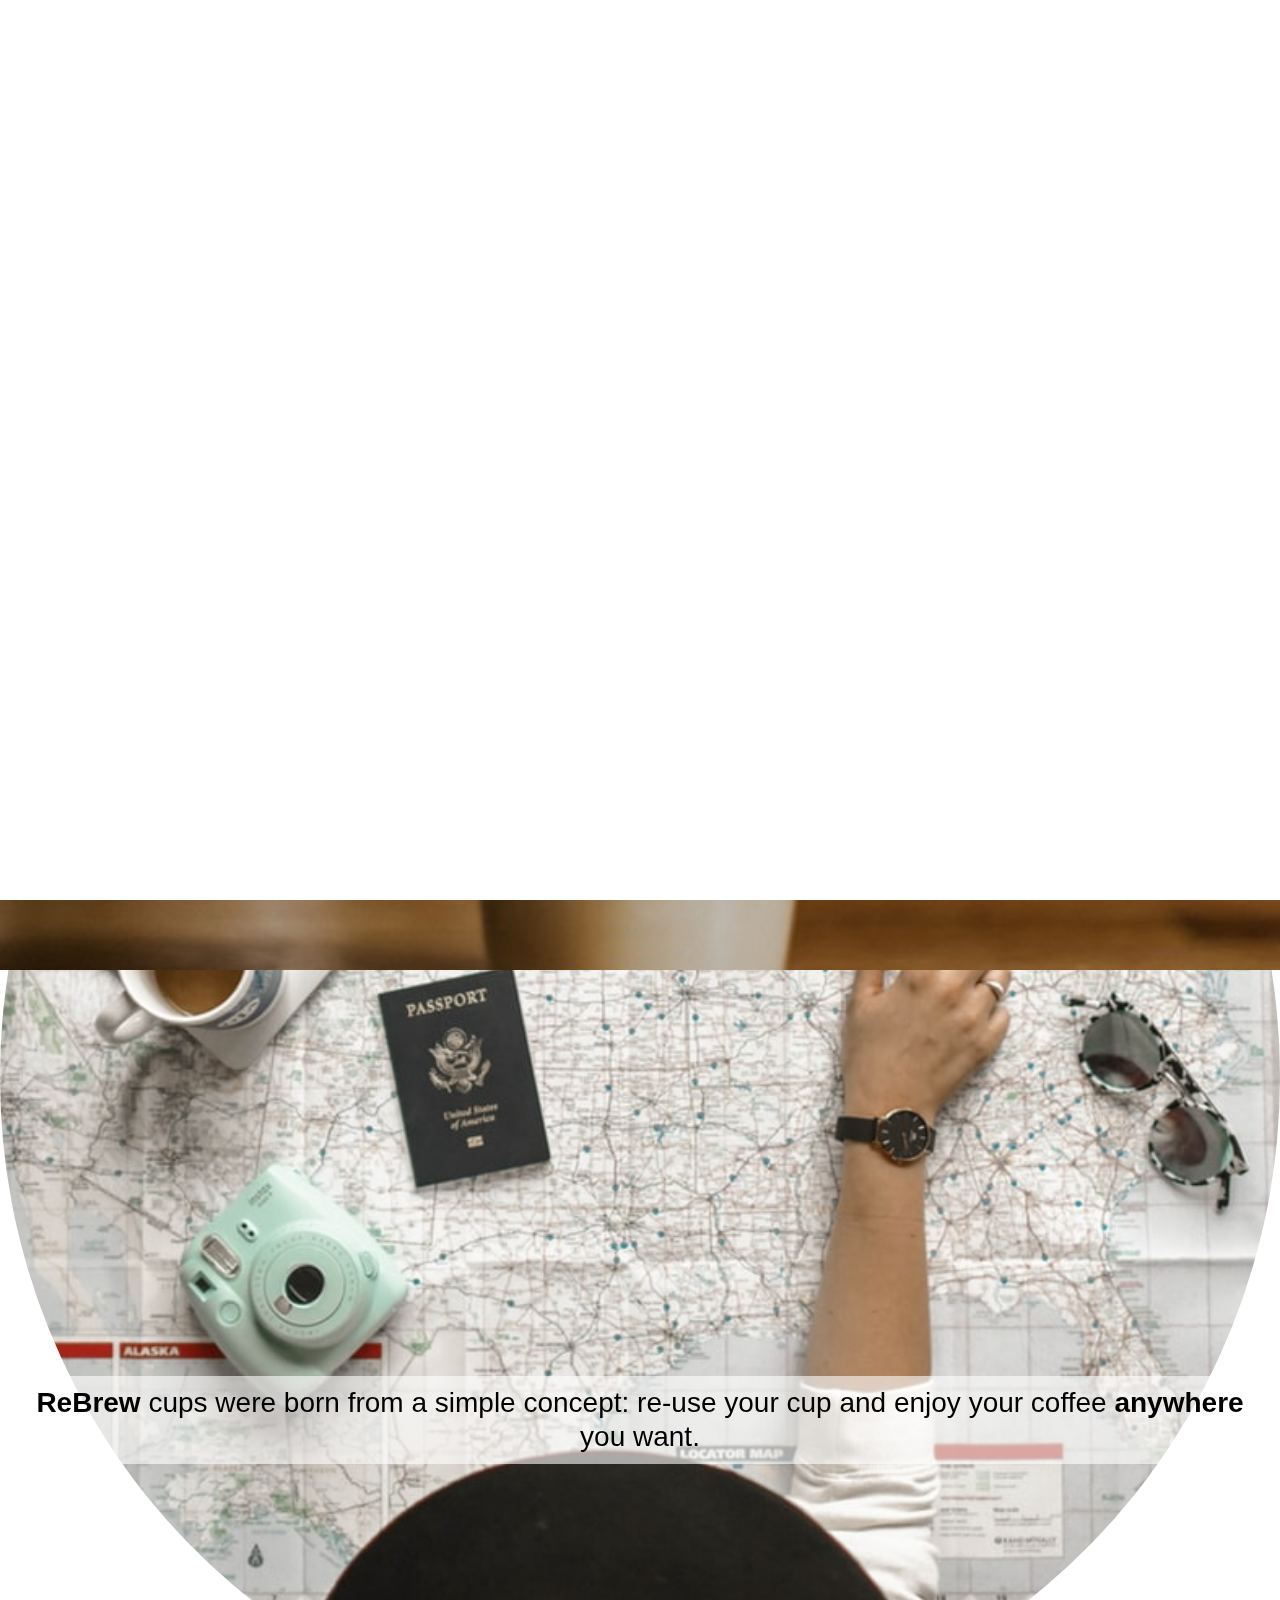
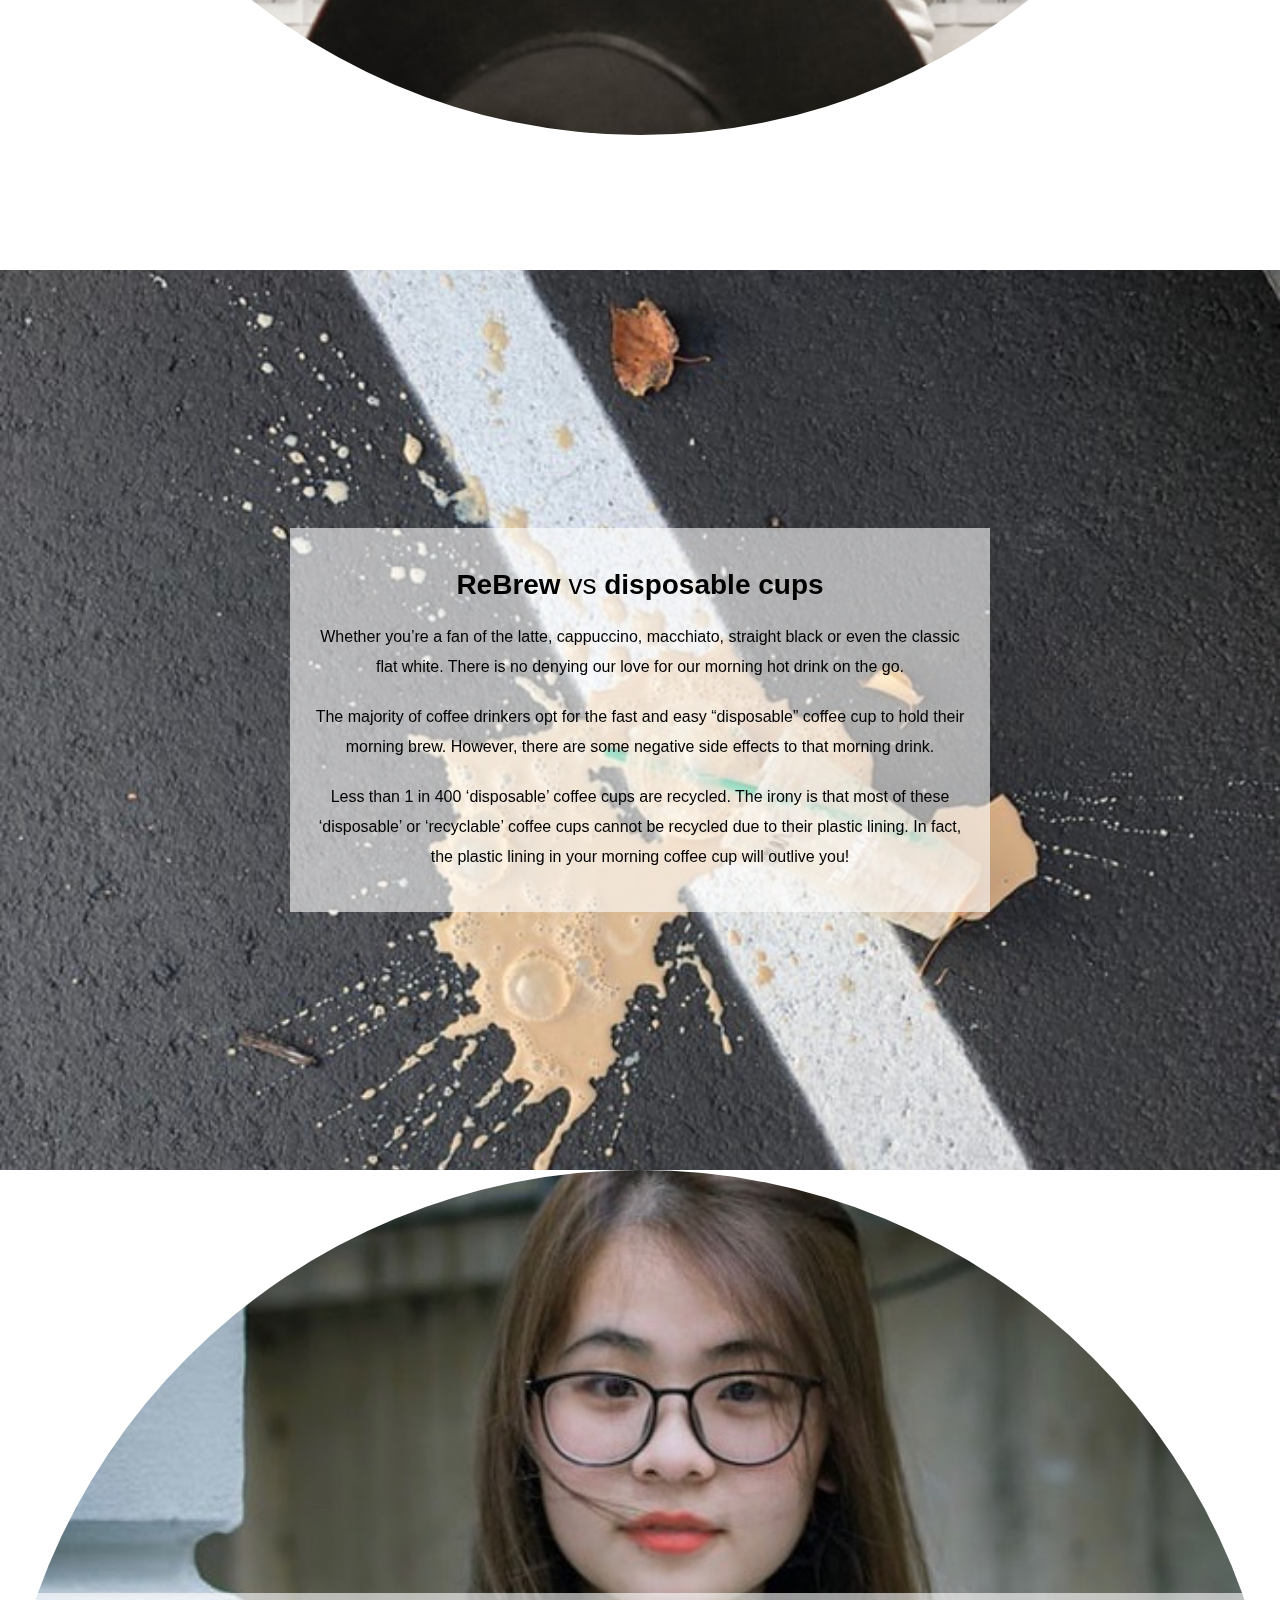
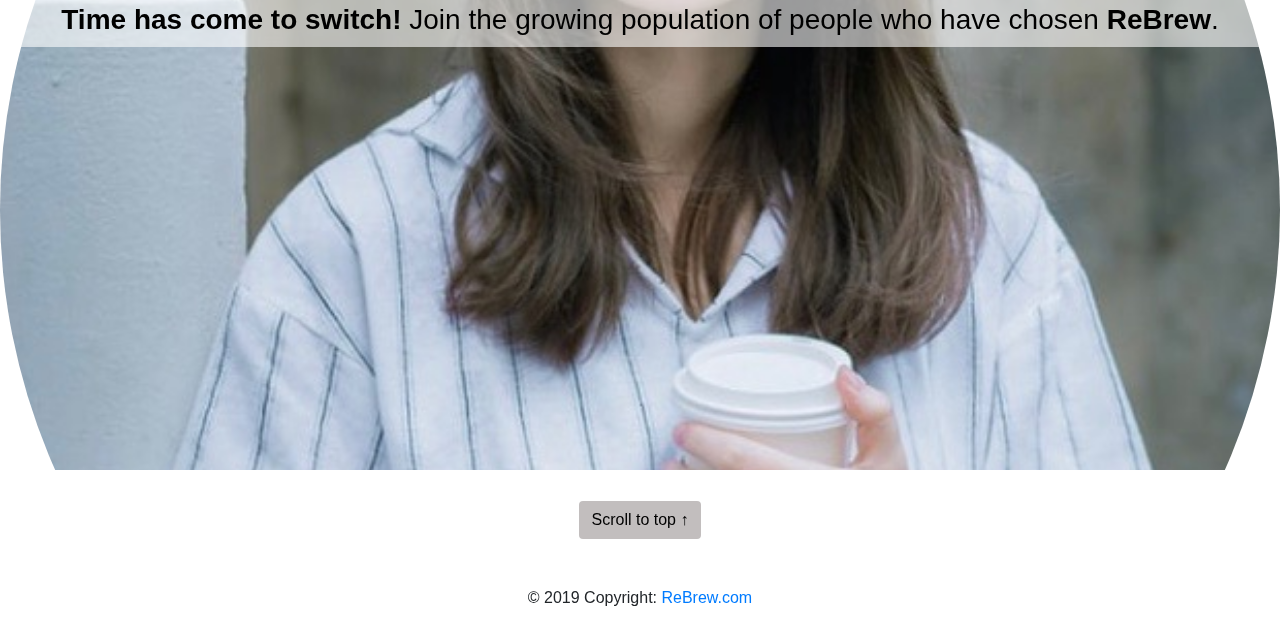
==== commit 82215110: "Changed images on carousel and its background" ====
--- a/index.html
+++ b/index.html
@@ -49,7 +49,7 @@
         <!-- Div 2 of home page with a little info -->
         <div class="container-fluid" id="home-section-2">
             <img src="Images/map.jpeg" alt="" id="travel-pic">
-            <div class="container" id="text-container">
+            <div class="container" id="text-container-4">
                 <h3>
                   <strong>ReBrew</strong> cups were born from a simple concept: re-use your cup and enjoy your coffee <strong>anywhere</strong> you want.
                 </h3>
@@ -78,7 +78,7 @@
         <!-- Div 4 home page with more text  -->
         <div class="container-fluid" id="home-section-4">
         <img src="Images/girl-holding-cup.jpg" alt="" id="girl">
-            <div class="container" id="text-container">
+            <div class="container" id="text-container-4">
                 <h3>
                   <strong>Time has come to switch! </strong> Join the growing population of people who have chosen <strong>ReBrew</strong>.
                 </h3>
--- a/css/styles.css
+++ b/css/styles.css
@@ -152,6 +152,15 @@
         vertical-align: center;
         line-height: 30px;
 }
+#text-container-4 {
+        background: rgba(255, 255, 255, 0.6);
+        top: auto;
+        left: auto;
+        min-width: 100vw;
+        color: black;
+        text-align: center;
+        line-height: 30px;
+}
 #home-section-4 {
         display: flex;
         justify-content: center;
@@ -164,7 +173,7 @@
         display: flex;
         align-items: center;
         justify-content: center;
-        height: 200px !important;
+        height: 100px !important;
         overflow: scroll;
 }
 .btn {
@@ -206,17 +215,35 @@
 
 /* Embedded footprint calculator */
 #calculator {
-        margin: 0;
-        margin-top: 15px;
-        padding: 0;
-        align-items: center;
-        overflow: scroll !important;
-
+        max-width: 800px;
+        margin-left: auto;
+        margin-right: auto;
+        align-items: center;
+        overflow: visible !important;
+        display: flex;
+        flex-direction: column;
+        justify-content: center;
+        align-items: center;
 }
 /*  -----------------   Browse page specific styling (browse.html)   ----------------- */
 
-
-
+#browse-main {
+        background-image: url("../Images/coffee-beans.jpg");
+        background-color:  #e3e3e3;
+        background-position: center;
+        background-repeat: no-repeat;
+        background-size: cover;
+}
+coffee-beans.jpg {
+        opacity: 0.5;
+}
+.carousel-inner {
+        width: 100vw;
+        height: 80vh;
+}
+.d-block {
+        max-width: 500px;
+}
 
 /*  -----------------   Contact page specific styling (contact.html)   ----------------- */
 /* post boxes image */
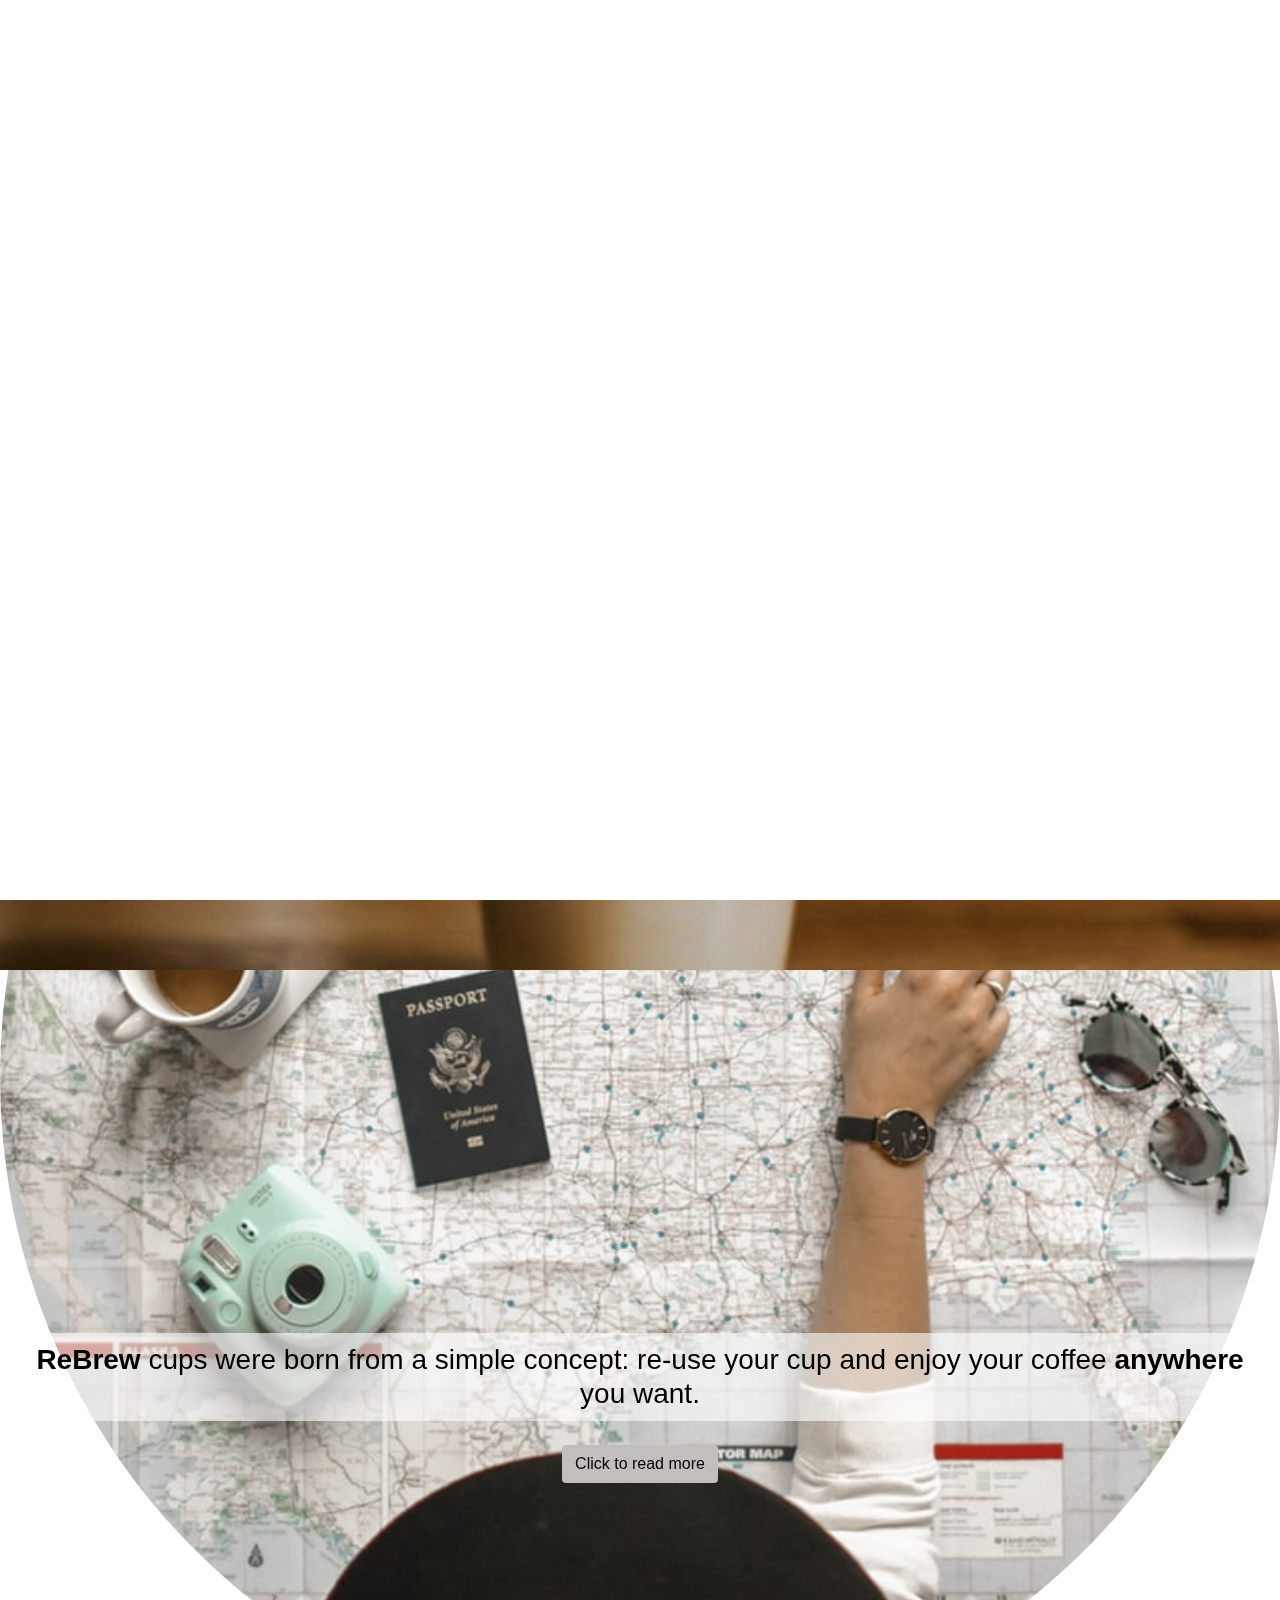
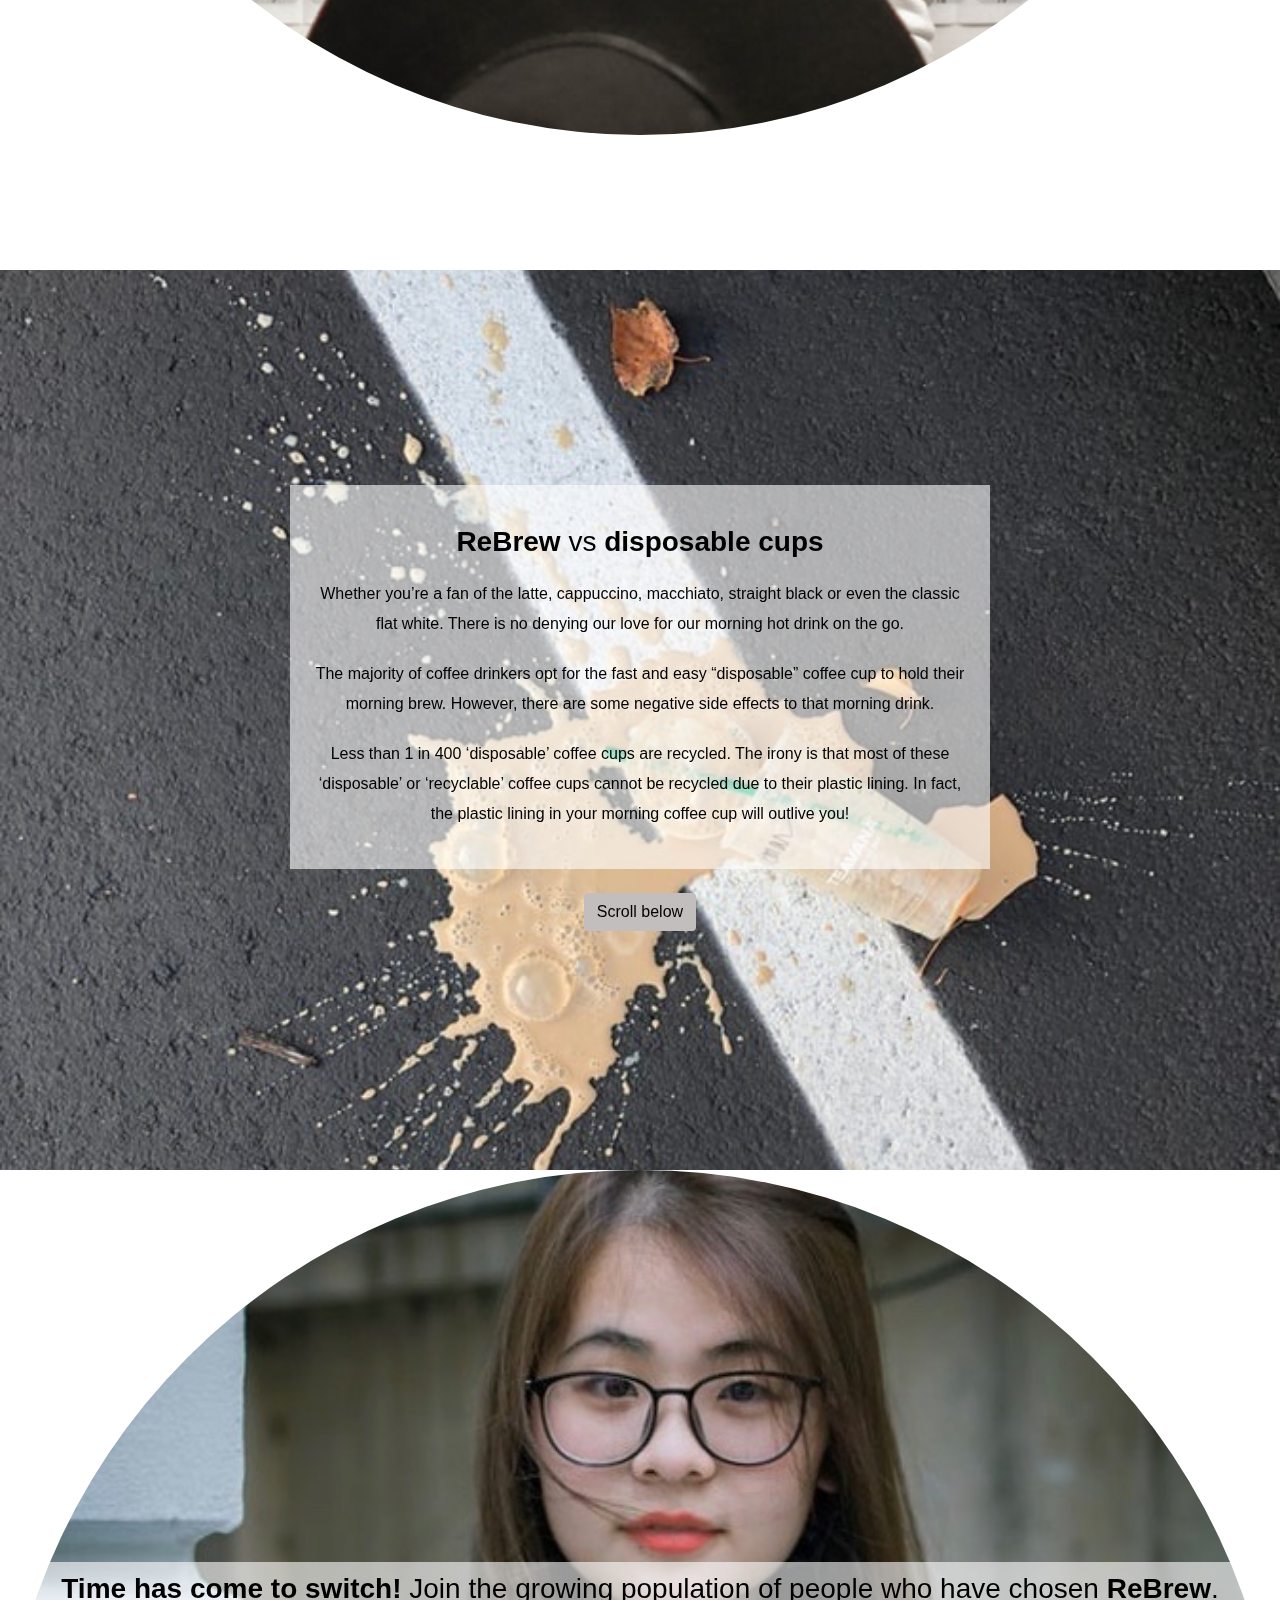
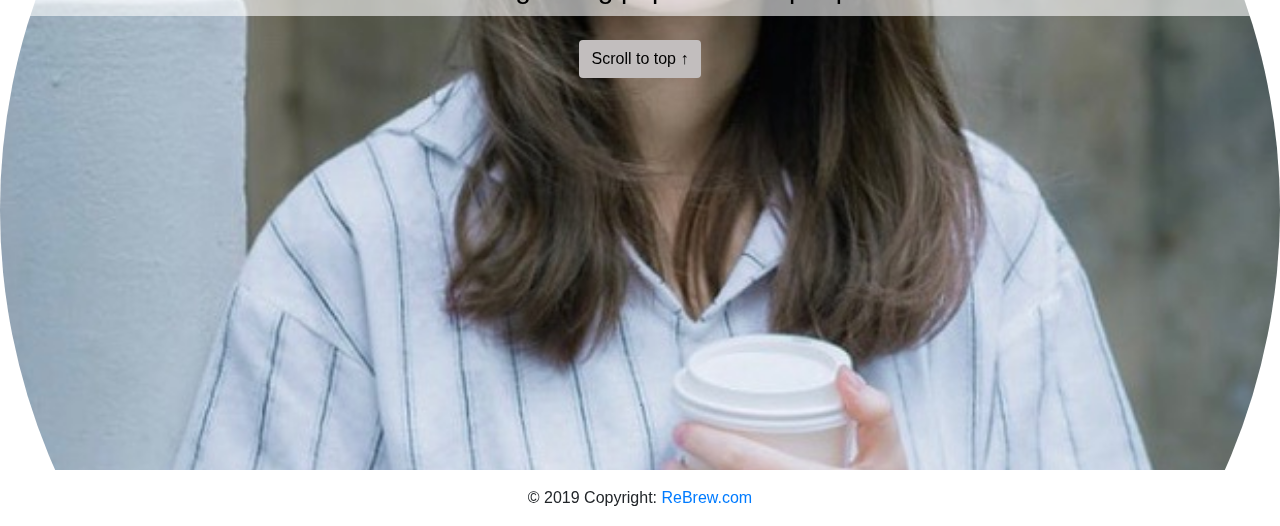
==== commit ffb64ae6: "Added scroll buttons on homepage" ====
--- a/index.html
+++ b/index.html
@@ -39,6 +39,7 @@
     <main>
         <!-- Div 1 of home page -->
         <div class="container-fluid" id="home-section-1">
+          <button type="button" class="btn" id="btn1" onclick="scrollNext()">Click me!</button>
         </div>
 
         <!-- This allows fadeIn animation on load (it is not visible)-->
@@ -54,6 +55,7 @@
                   <strong>ReBrew</strong> cups were born from a simple concept: re-use your cup and enjoy your coffee <strong>anywhere</strong> you want.
                 </h3>
             </div>
+            <br><button type="button" class="btn" id="btn2" onclick="scrollNext2()">Click to read more</button><br>
         </div>
 
         <!-- Div 3 home page with some text-->
@@ -73,6 +75,7 @@
                     Less than 1 in 400 ‘disposable’ coffee cups are recycled. The irony is that most of these ‘disposable’ or ‘recyclable’ coffee cups cannot be recycled due to their plastic lining. In fact, the plastic lining in your morning coffee cup will outlive you!
                   </p><br>
             </div>
+            <br><button type="button" class="btn" id="btn3" onclick="scrollNext3()">Scroll below</button><br>
         </div>
 
         <!-- Div 4 home page with more text  -->
@@ -83,11 +86,7 @@
                   <strong>Time has come to switch! </strong> Join the growing population of people who have chosen <strong>ReBrew</strong>.
                 </h3>
             </div>
-        </div>
-
-        <!--   Scroll to top button   -->
-        <div class="container" id="btn-container">
-            <a href="#" class="scroll-to"><button type="button" class="btn">Scroll to top ↑</button></a>
+            <br><a href="#" class="scroll-to"><button type="button" class="btn" id="btn-top">Scroll to top ↑</button></a>
         </div>
 
     </main>
--- a/css/styles.css
+++ b/css/styles.css
@@ -41,7 +41,6 @@
         max-width: 400px;
         min-width: auto;
         margin-top: 20px;
-        text-shadow: -1px 0 grey, 0 1px grey, 1px 0 grey, 0 -1px grey;
 }
 p {
         position: relative;
@@ -97,12 +96,18 @@
         width: 100%;
         height: 100%;
 }
+#home-section-1 {
+        display: flex;
+        justify-content: center;
+        align-items: flex-end;
+}
 #home-section-2 {
         display: flex;
+        flex-direction: column;
+        flex-wrap: wrap;
         justify-content: center;
         align-items: center;
         overflow: hidden;
-        position: relative !important;
 }
 #travel-pic, #girl {
         min-width: 100%;
@@ -132,8 +137,8 @@
         flex-direction: column;
         flex-wrap: wrap;
         justify-content: center;
-        text-align: center;
-        vertical-align: center;
+        align-items: center;
+        text-align: center;
 }
 #text-container {
         background: rgba(255, 255, 255, 0.6);
@@ -163,12 +168,14 @@
 }
 #home-section-4 {
         display: flex;
+        flex-direction: column;
+        flex-wrap: wrap;
         justify-content: center;
         align-items: center;
         overflow: hidden;
         position: relative !important;
 }
-/*        Scroll to top button styling and speed      */
+/*        Scroll buttons styling and speed      */
 #btn-container {
         display: flex;
         align-items: center;
@@ -178,6 +185,15 @@
 }
 .btn {
         background: #c2bebe;
+        max-width: 200px;
+        top: auto;
+        position: relative;
+}
+#btn1 {
+        margin-bottom: 200px;
+}
+.btn:hover {
+        background-color: #969393;
 }
 html {
         scroll-behavior: smooth;
@@ -293,7 +309,7 @@
 form .submit {
         background: rgba(255, 255, 255, 0.7);
         margin-top: 5px;
-        text-shadow: -1px 0 #4d4f4d, 0 1px #4d4f4d, 1px 0 #4d4f4d, 0 -1px #4d4f4d;
+        text-shadow: -0.5px 0 black, 0 1px #4d4f4d, 1px 0 #4d4f4d, 0 -1px #4d4f4d;
         letter-spacing: 1px;
         font-size: 21px;
 }
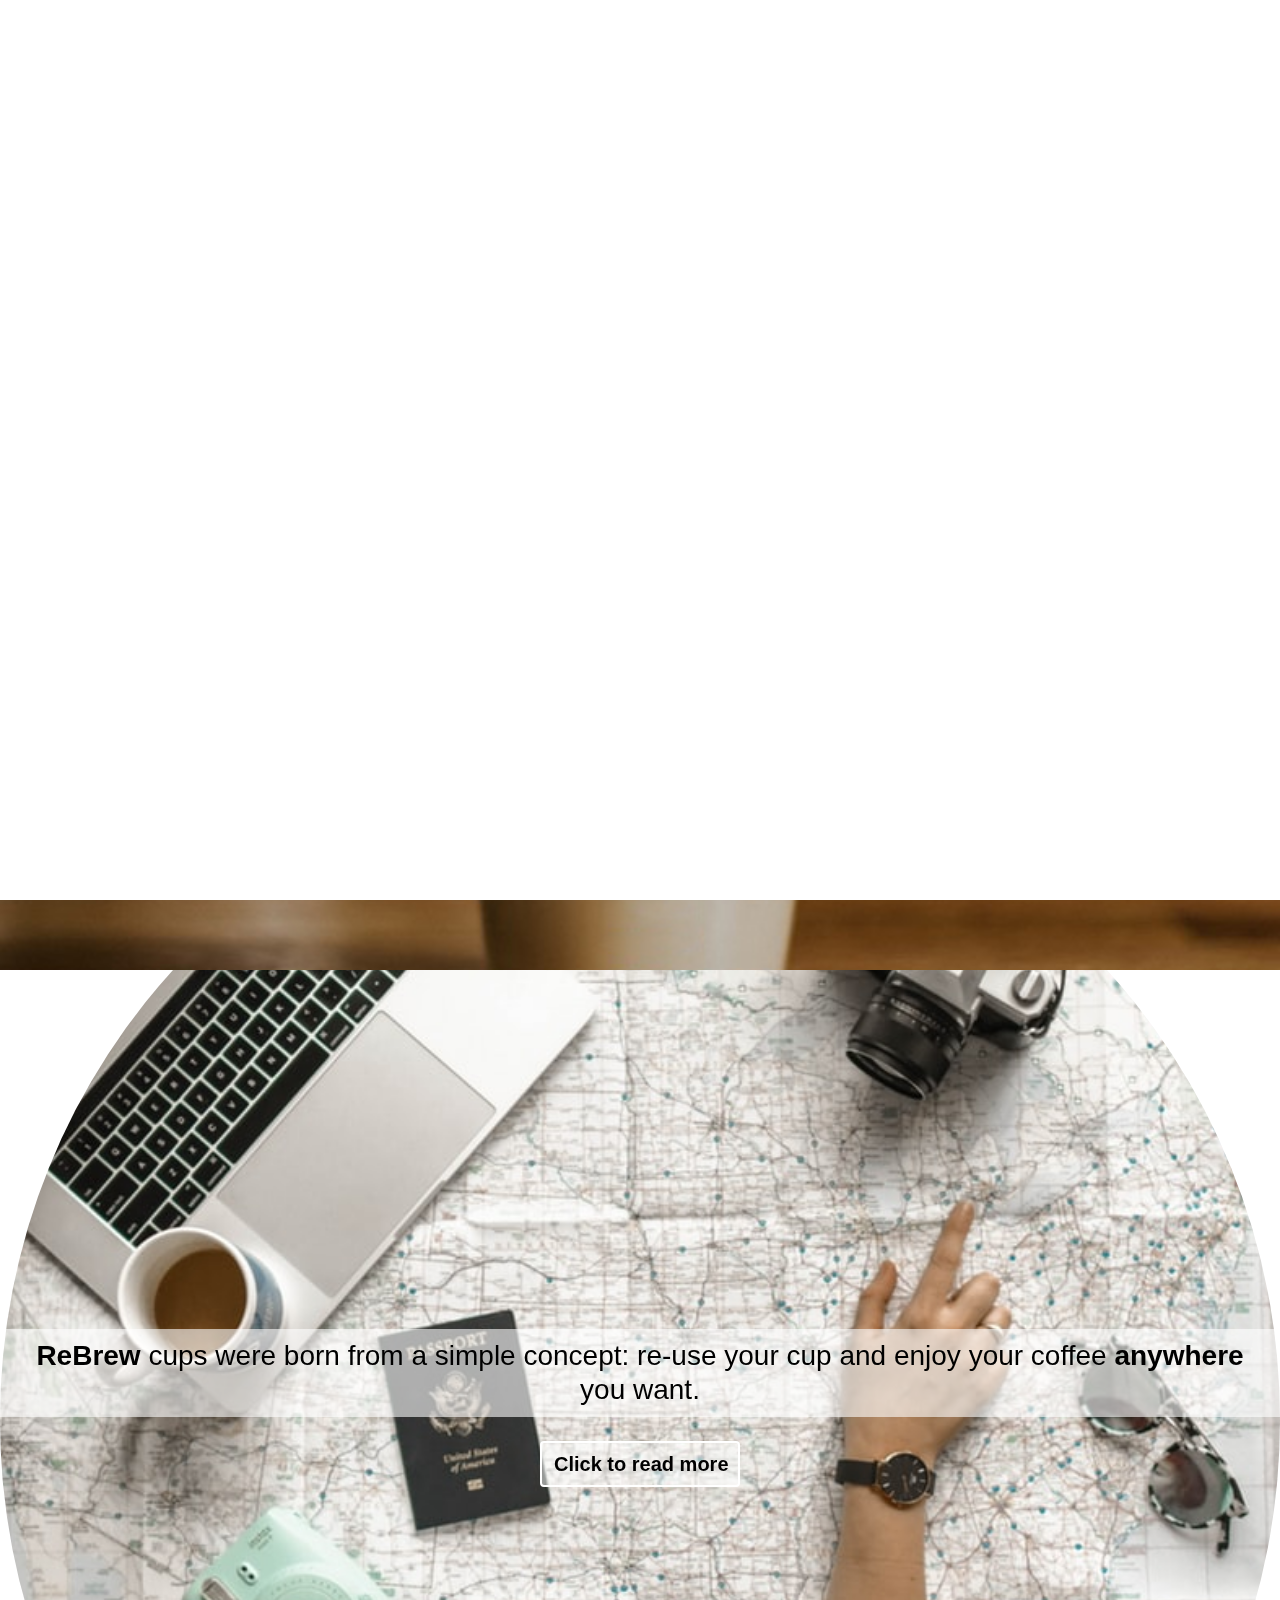
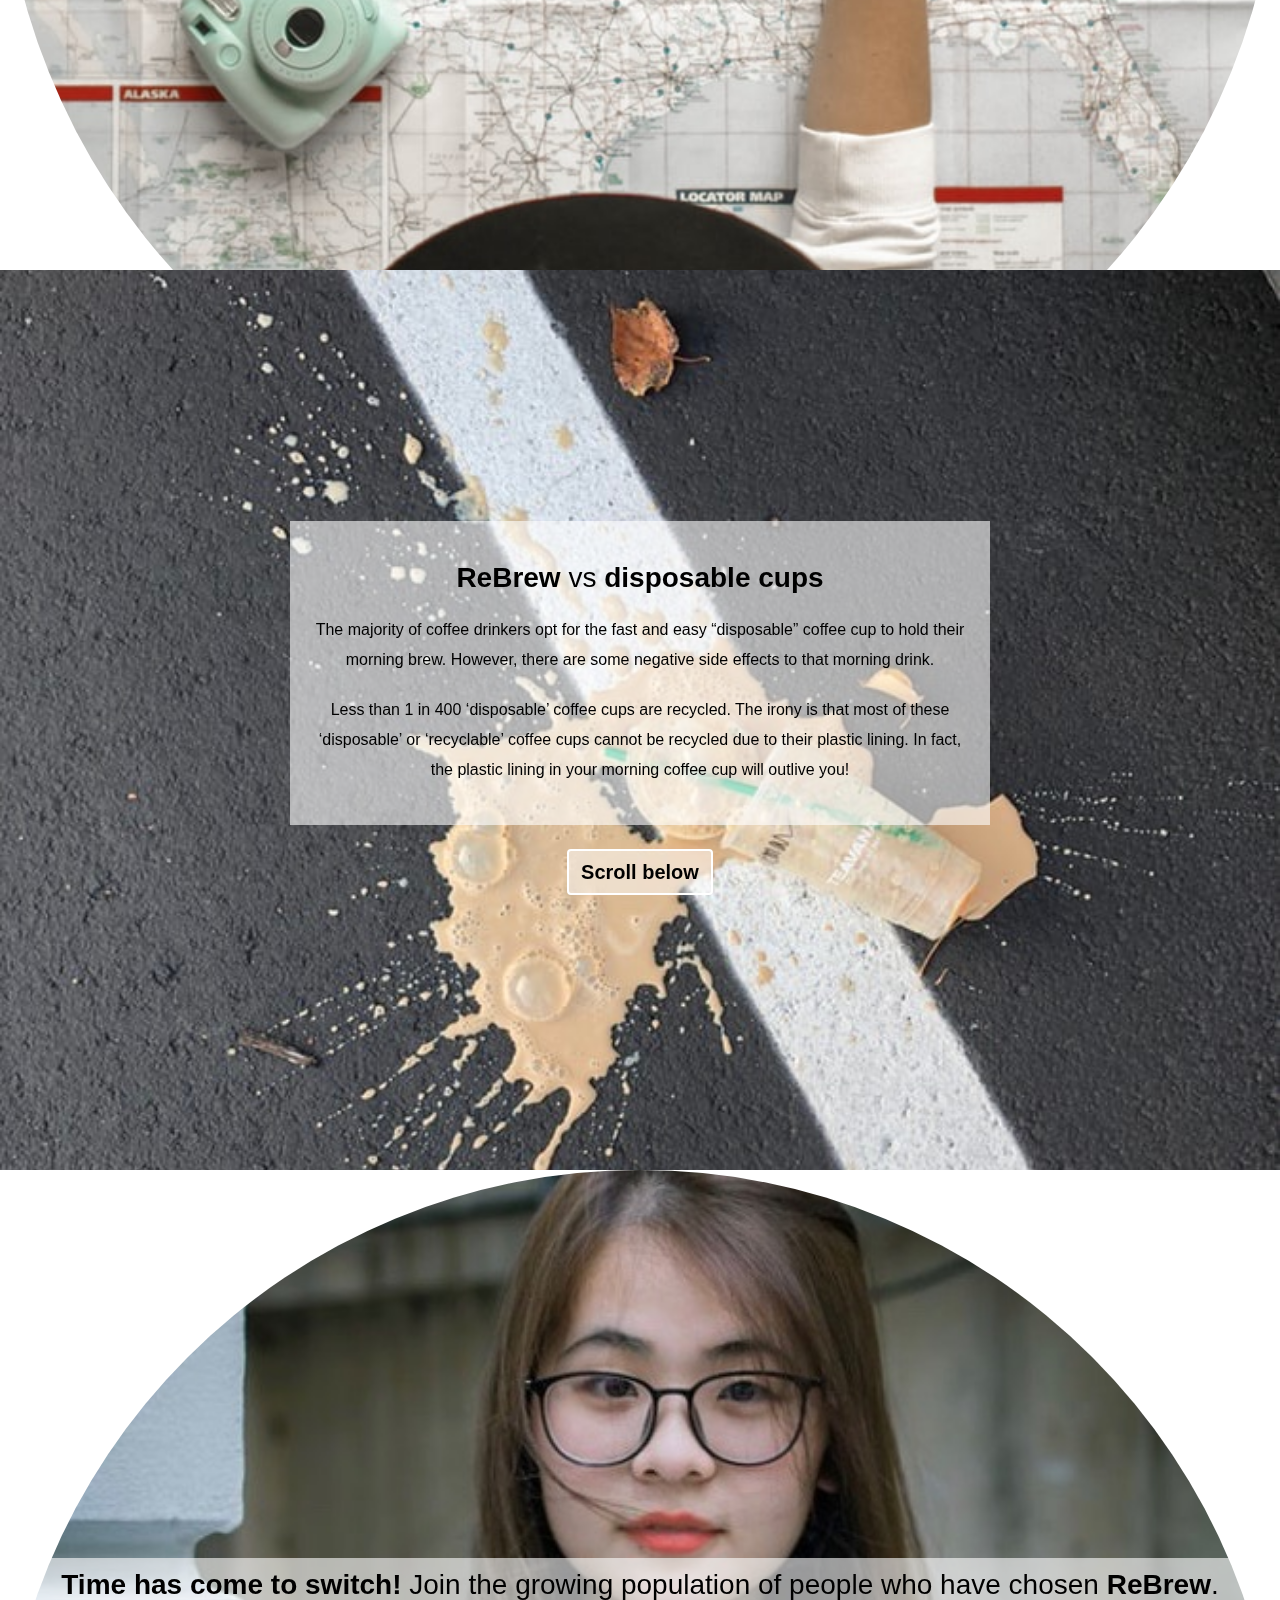
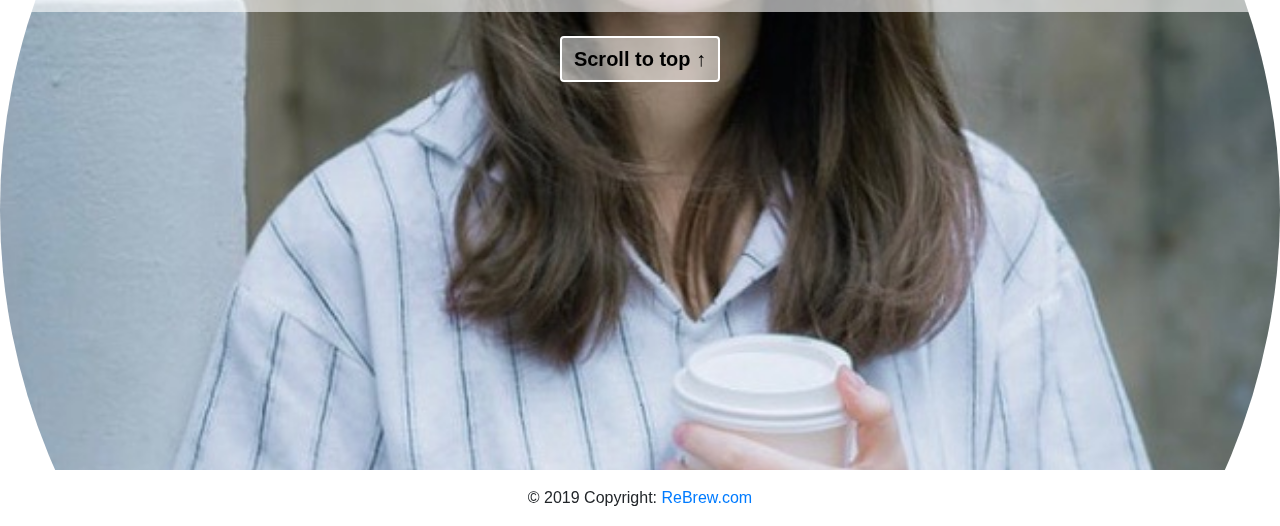
==== commit 26734c30: "Edited styling on scroll buttons" ====
--- a/index.html
+++ b/index.html
@@ -66,9 +66,6 @@
                     <strong>ReBrew</strong> vs <strong>disposable cups</strong>
                   </h3>
                   <p>
-                    Whether you’re a fan of the latte, cappuccino, macchiato, straight black or even the classic flat white. There is no denying our love for our morning hot drink on the go.
-                  </p>
-                  <p>
                     The majority of coffee drinkers opt for the fast and easy “disposable” coffee cup to hold their morning brew. However, there are some negative side effects to that morning drink.
                   </p>
                   <p>
--- a/css/styles.css
+++ b/css/styles.css
@@ -108,13 +108,13 @@
         justify-content: center;
         align-items: center;
         overflow: hidden;
+        position: relative !important;
 }
 #travel-pic, #girl {
         min-width: 100%;
         min-height: 100%;
         height: auto;
         position: absolute;
-        bottom: 15%;
         left: 50%;
         right: 50%;
         left: -100px;
@@ -128,17 +128,19 @@
 #home-section-3 {
         background-image: url("../Images/spill.jpeg");
         background-color: #4a4646;
-        height: 100%;
+        height: auto;
         background-position: center;
         background-repeat: no-repeat;
         background-size: cover;
         color: black;
-        display: flex;
-        flex-direction: column;
-        flex-wrap: wrap;
-        justify-content: center;
-        align-items: center;
-        text-align: center;
+
+        display: flex;
+        flex-direction: column !important;
+        flex-wrap: wrap !important;
+        justify-content: center;
+        align-items: center;
+        text-align: center;
+        overflow-y: scroll;
 }
 #text-container {
         background: rgba(255, 255, 255, 0.6);
@@ -146,11 +148,13 @@
         left: auto;
         max-width: 700px;
         min-width: auto;
+        height: auto;
         align-items: center;
         vertical-align: middle;
         color: black;
         overflow: scroll;
         display: flex;
+        flex-wrap: wrap;
         flex-direction: column;
         justify-content: center;
         text-align: center;
@@ -176,24 +180,24 @@
         position: relative !important;
 }
 /*        Scroll buttons styling and speed      */
-#btn-container {
-        display: flex;
-        align-items: center;
-        justify-content: center;
-        height: 100px !important;
-        overflow: scroll;
-}
 .btn {
-        background: #c2bebe;
+        background: rgba(255, 255, 255, 0.5);
+        border: 2px solid white;
         max-width: 200px;
         top: auto;
         position: relative;
+        font-size: 20px;
+        font-weight: bold;
+        font-family: sans-serif;
 }
 #btn1 {
         margin-bottom: 200px;
 }
+#btn3 {
+
+}
 .btn:hover {
-        background-color: #969393;
+        background-color: white !important;
 }
 html {
         scroll-behavior: smooth;
@@ -221,6 +225,8 @@
         text-align: center;
         vertical-align: middle;
         align-items: center;
+        padding-left: 20px;
+        padding-right: 20px;
 }
 /*    Images styling    */
 #ruler, #leaf, #cup {
@@ -240,6 +246,22 @@
         flex-direction: column;
         justify-content: center;
         align-items: center;
+}
+#btn-container {
+        display: flex;
+        align-items: center;
+        justify-content: center;
+        height: 100px !important;
+        overflow: scroll;
+}
+#btn-about {
+        background: rgba(255, 255, 255, 0.7);
+        border: 1px solid #363636;
+        color: #363636;
+        font-weight: normal;
+}
+#btn-about:hover {
+        background-color: #dedcdc !important;
 }
 /*  -----------------   Browse page specific styling (browse.html)   ----------------- */
 
@@ -299,7 +321,7 @@
         border: none;
         outline: none;
         border-bottom: 1px solid white;
-        color: white;
+        color: #4d4d4d;
         font-weight: bold;
         display: flex;
         align-items: center;
@@ -307,11 +329,12 @@
         overflow: visible;
 }
 form .submit {
-        background: rgba(255, 255, 255, 0.7);
+        background: rgba(255, 255, 255, 0.8);
         margin-top: 5px;
-        text-shadow: -0.5px 0 black, 0 1px #4d4f4d, 1px 0 #4d4f4d, 0 -1px #4d4f4d;
-        letter-spacing: 1px;
         font-size: 21px;
+}
+.form-control:hover {
+        background: white;
 }
 
 /* bottom container with openting times, map and social media */
